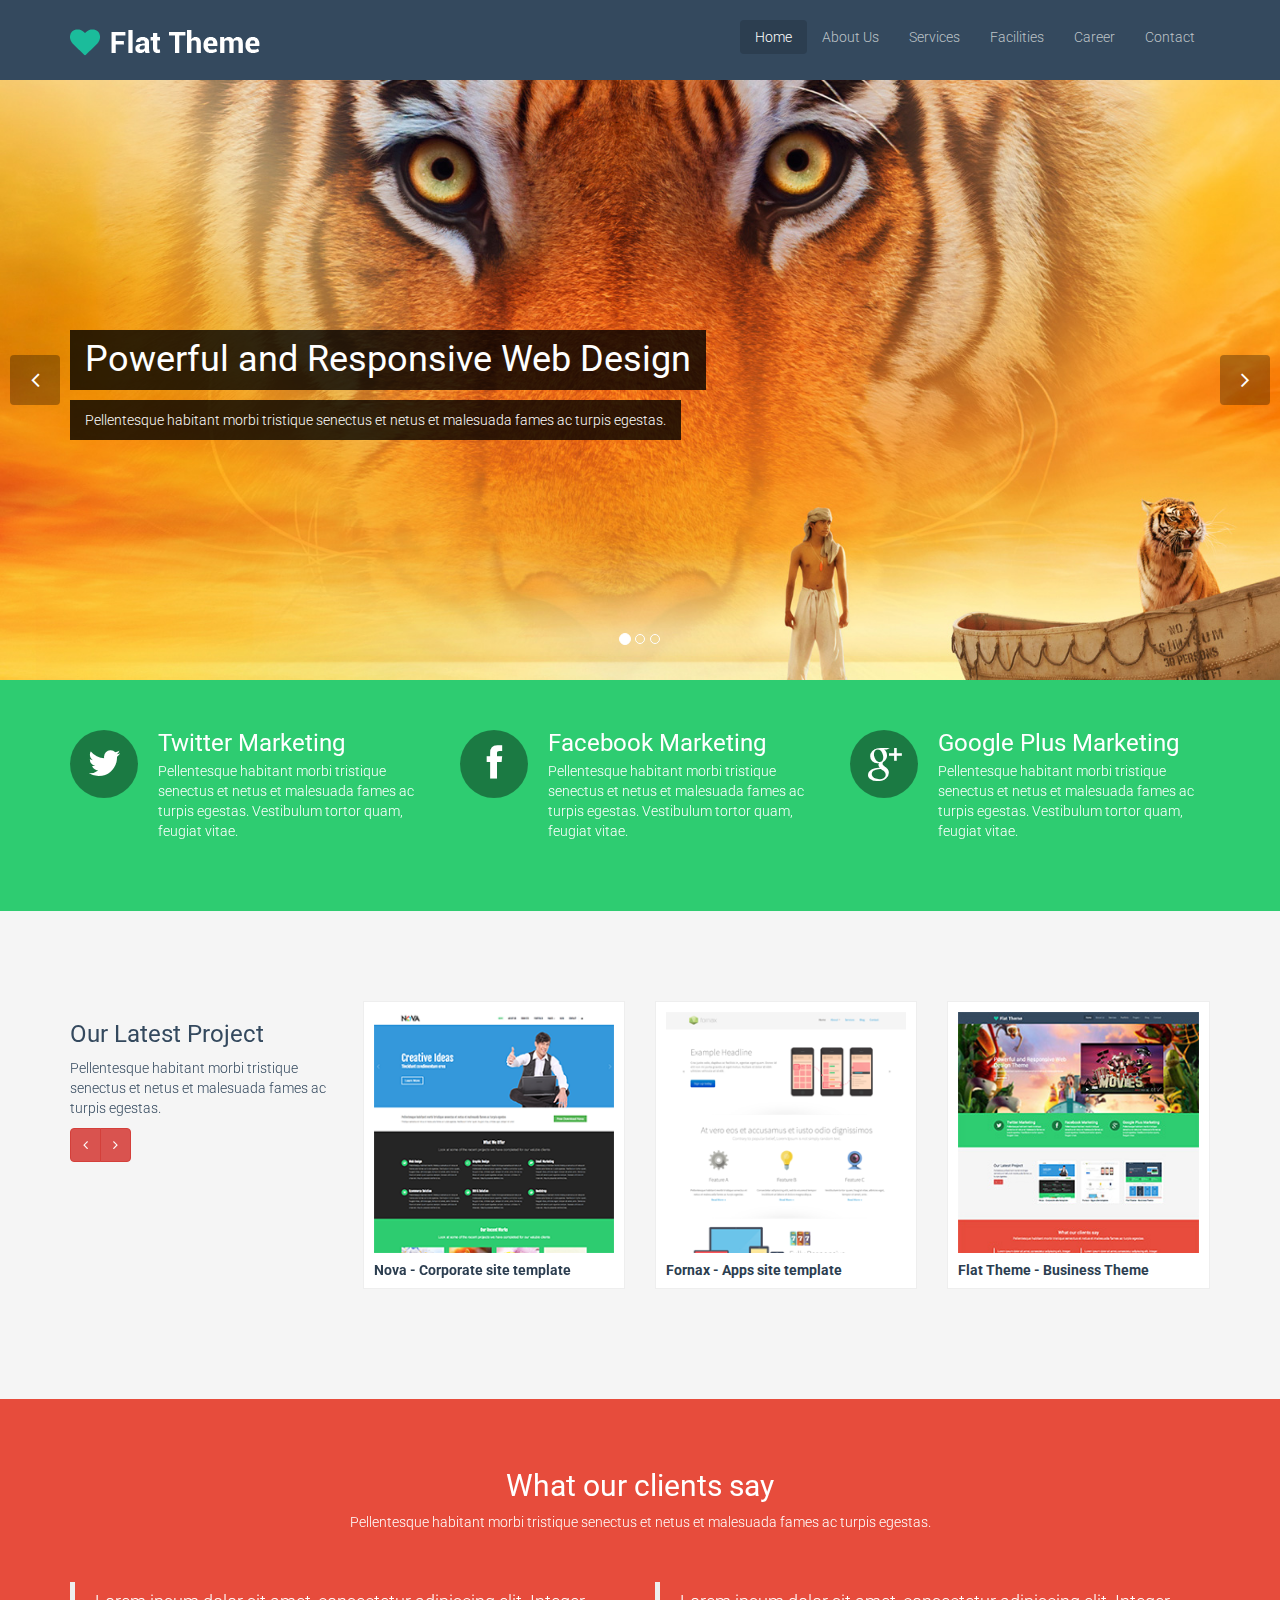
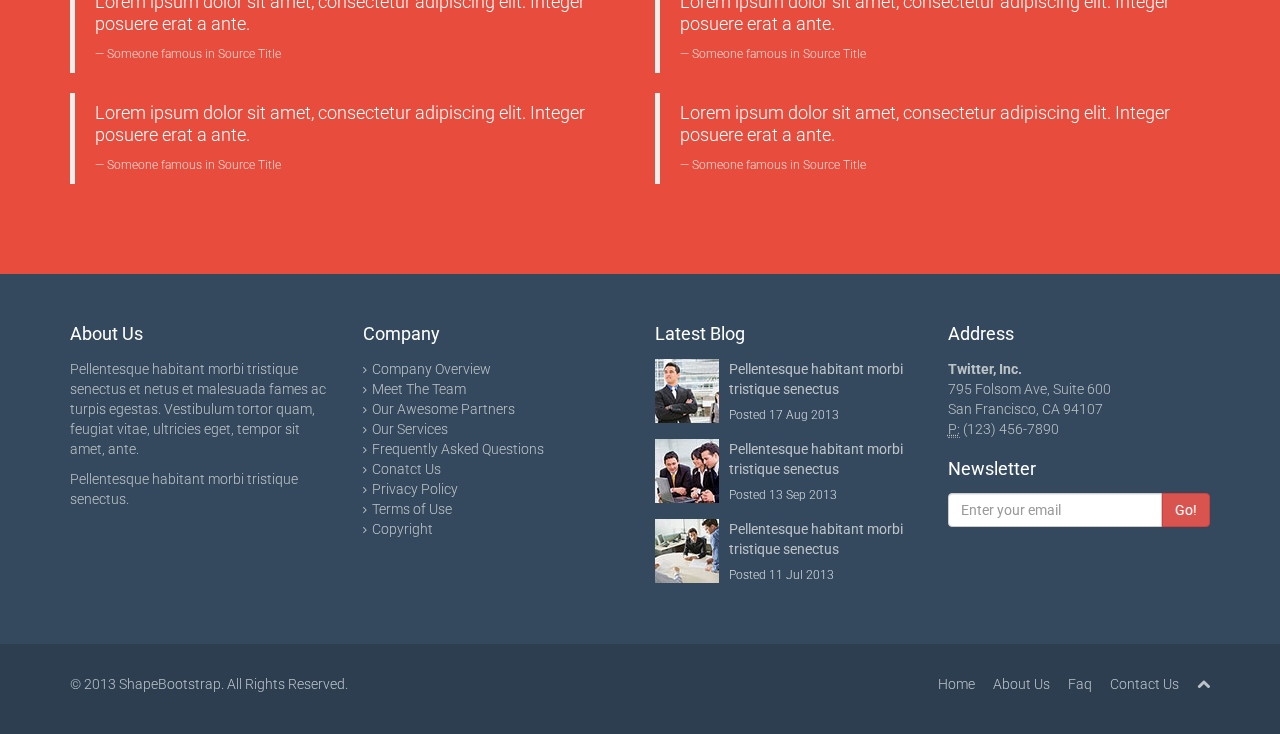
==== index.html @ 6d608727 "Index changes" ====
<!DOCTYPE html>
<html lang="en">

<head>
    <meta charset="utf-8">
    <meta name="viewport" content="width=device-width, initial-scale=1.0">
    <meta name="description" content="">
    <meta name="author" content="">
    <title>Norcim</title>
    <link href="css/bootstrap.min.css" rel="stylesheet">
    <link href="css/font-awesome.min.css" rel="stylesheet">
    <link href="css/prettyPhoto.css" rel="stylesheet">
    <link href="css/animate.css" rel="stylesheet">
    <link href="css/main.css" rel="stylesheet">
    <!--[if lt IE 9]>
    <script src="js/html5shiv.js"></script>
    <script src="js/respond.min.js"></script>
    <![endif]-->
    <link rel="shortcut icon" href="images/ico/favicon.ico">
    <link rel="apple-touch-icon-precomposed" sizes="144x144" href="images/ico/apple-touch-icon-144-precomposed.png">
    <link rel="apple-touch-icon-precomposed" sizes="114x114" href="images/ico/apple-touch-icon-114-precomposed.png">
    <link rel="apple-touch-icon-precomposed" sizes="72x72" href="images/ico/apple-touch-icon-72-precomposed.png">
    <link rel="apple-touch-icon-precomposed" href="images/ico/apple-touch-icon-57-precomposed.png">
</head>
<!--/head-->

<body>
    <header class="navbar navbar-inverse navbar-fixed-top wet-asphalt" role="banner">
        <div class="container">
            <div class="navbar-header">
                <button type="button" class="navbar-toggle" data-toggle="collapse" data-target=".navbar-collapse">
                    <span class="sr-only">Toggle navigation</span>
                    <span class="icon-bar"></span>
                    <span class="icon-bar"></span>
                    <span class="icon-bar"></span>
                </button>
                <a class="navbar-brand" href="index.html">
                    <img src="images/logo.png" alt="logo">
                </a>
            </div>
            <div class="collapse navbar-collapse">
                <ul class="nav navbar-nav navbar-right">
                    <li class="active"><a href="index.html">Home</a>
                    </li>
                    <li><a href="about-us.html">About Us</a>
                    </li>
                    <li><a href="services.html">Services</a>
                    </li>
                    <li><a href="portfolio.html">Facilities</a>
                    </li>
                    <li><a href="career.html">Career</a>
                    </li>
                    <li><a href="contact-us.html">Contact</a>
                    </li>
                </ul>
            </div>
        </div>
    </header>
    <!--/header-->
    <section id="main-slider" class="no-margin">
        <div class="carousel slide wet-asphalt">
            <ol class="carousel-indicators">
                <li data-target="#main-slider" data-slide-to="0" class="active"></li>
                <li data-target="#main-slider" data-slide-to="1"></li>
                <li data-target="#main-slider" data-slide-to="2"></li>
            </ol>
            <div class="carousel-inner">
                <div class="item active" style="background-image: url(images/slider/bg1.jpg)">
                    <div class="container">
                        <div class="row">
                            <div class="col-sm-12">
                                <div class="carousel-content centered">
                                    <h2 class="boxed animation animated-item-1">Powerful and Responsive Web Design</h2>
                                    <p class="boxed animation animated-item-2">Pellentesque habitant morbi tristique senectus et netus et malesuada fames ac turpis egestas.</p>
                                </div>
                            </div>
                        </div>
                    </div>
                </div>
                <!--/.item-->
                <div class="item" style="background-image: url(images/slider/bg2.jpg)">
                    <div class="container">
                        <div class="row">
                            <div class="col-sm-12">
                                <div class="carousel-content center centered">
                                    <h2 class="boxed animation animated-item-1">Clean, Crisp, Powerful and Responsive Web Design</h2>
                                    <p class="boxed animation animated-item-2">Pellentesque habitant morbi tristique senectus et netus et malesuada fames ac turpis egestas.</p>
                                    <br>
                                    <a class="btn btn-md animation animated-item-3" href="#">Learn More</a>
                                </div>
                            </div>
                        </div>
                    </div>
                </div>
                <!--/.item-->
                <div class="item" style="background-image: url(images/slider/bg3.jpg)">
                    <div class="container">
                        <div class="row">
                            <div class="col-sm-6">
                                <div class="carousel-content centered">
                                    <h2 class="animation animated-item-1">Powerful and Responsive Web Design Theme</h2>
                                    <p class="animation animated-item-2">Pellentesque habitant morbi tristique senectus et netus et malesuada fames</p>
                                    <a class="btn btn-md animation animated-item-3" href="#">Learn More</a>
                                </div>
                            </div>
                            <div class="col-sm-6 hidden-xs animation animated-item-4">
                                <div class="centered">
                                    <div class="embed-container">
                                        <iframe src="//player.vimeo.com/video/69421653?title=0&amp;byline=0&amp;portrait=0&amp;color=a22c2f" frameborder="0" webkitallowfullscreen mozallowfullscreen allowfullscreen></iframe>
                                    </div>
                                </div>
                            </div>
                        </div>
                    </div>
                </div>
                <!--/.item-->
            </div>
            <!--/.carousel-inner-->
        </div>
        <!--/.carousel-->
        <a class="prev hidden-xs" href="#main-slider" data-slide="prev">
            <i class="icon-angle-left"></i>
        </a>
        <a class="next hidden-xs" href="#main-slider" data-slide="next">
            <i class="icon-angle-right"></i>
        </a>
    </section>
    <!--/#main-slider-->

    <section id="services" class="emerald">
        <div class="container">
            <div class="row">
                <div class="col-md-4 col-sm-6">
                    <div class="media">
                        <div class="pull-left">
                            <i class="icon-twitter icon-md"></i>
                        </div>
                        <div class="media-body">
                            <h3 class="media-heading">Twitter Marketing</h3>
                            <p>Pellentesque habitant morbi tristique senectus et netus et malesuada fames ac turpis egestas. Vestibulum tortor quam, feugiat vitae.</p>
                        </div>
                    </div>
                </div>
                <!--/.col-md-4-->
                <div class="col-md-4 col-sm-6">
                    <div class="media">
                        <div class="pull-left">
                            <i class="icon-facebook icon-md"></i>
                        </div>
                        <div class="media-body">
                            <h3 class="media-heading">Facebook Marketing</h3>
                            <p>Pellentesque habitant morbi tristique senectus et netus et malesuada fames ac turpis egestas. Vestibulum tortor quam, feugiat vitae.</p>
                        </div>
                    </div>
                </div>
                <!--/.col-md-4-->
                <div class="col-md-4 col-sm-6">
                    <div class="media">
                        <div class="pull-left">
                            <i class="icon-google-plus icon-md"></i>
                        </div>
                        <div class="media-body">
                            <h3 class="media-heading">Google Plus Marketing</h3>
                            <p>Pellentesque habitant morbi tristique senectus et netus et malesuada fames ac turpis egestas. Vestibulum tortor quam, feugiat vitae.</p>
                        </div>
                    </div>
                </div>
                <!--/.col-md-4-->
            </div>
        </div>
    </section>
    <!--/#services-->

    <section id="recent-works">
        <div class="container">
            <div class="row">
                <div class="col-md-3">
                    <h3>Our Latest Project</h3>
                    <p>Pellentesque habitant morbi tristique senectus et netus et malesuada fames ac turpis egestas.</p>
                    <div class="btn-group">
                        <a class="btn btn-danger" href="#scroller" data-slide="prev"><i class="icon-angle-left"></i></a>
                        <a class="btn btn-danger" href="#scroller" data-slide="next"><i class="icon-angle-right"></i></a>
                    </div>
                    <p class="gap"></p>
                </div>
                <div class="col-md-9">
                    <div id="scroller" class="carousel slide">
                        <div class="carousel-inner">
                            <div class="item active">
                                <div class="row">
                                    <div class="col-xs-4">
                                        <div class="portfolio-item">
                                            <div class="item-inner">
                                                <img class="img-responsive" src="images/portfolio/recent/item1.png" alt="">
                                                <h5>
                                                    Nova - Corporate site template
                                                </h5>
                                                <div class="overlay">
                                                    <a class="preview btn btn-danger" title="Malesuada fames ac turpis egestas" href="images/portfolio/full/item1.jpg" rel="prettyPhoto"><i class="icon-eye-open"></i></a>
                                                </div>
                                            </div>
                                        </div>
                                    </div>
                                    <div class="col-xs-4">
                                        <div class="portfolio-item">
                                            <div class="item-inner">
                                                <img class="img-responsive" src="images/portfolio/recent/item3.png" alt="">
                                                <h5>
                                                    Fornax - Apps site template
                                                </h5>
                                                <div class="overlay">
                                                    <a class="preview btn btn-danger" title="Malesuada fames ac turpis egestas" href="images/portfolio/full/item1.jpg" rel="prettyPhoto"><i class="icon-eye-open"></i></a>
                                                </div>
                                            </div>
                                        </div>
                                    </div>
                                    <div class="col-xs-4">
                                        <div class="portfolio-item">
                                            <div class="item-inner">
                                                <img class="img-responsive" src="images/portfolio/recent/item2.png" alt="">
                                                <h5>
                                                    Flat Theme - Business Theme
                                                </h5>
                                                <div class="overlay">
                                                    <a class="preview btn btn-danger" title="Malesuada fames ac turpis egestas" href="images/portfolio/full/item1.jpg" rel="prettyPhoto"><i class="icon-eye-open"></i></a>
                                                </div>
                                            </div>
                                        </div>
                                    </div>
                                </div>
                                <!--/.row-->
                            </div>
                            <!--/.item-->
                            <div class="item">
                                <div class="row">
                                    <div class="col-xs-4">
                                        <div class="portfolio-item">
                                            <div class="item-inner">
                                                <img class="img-responsive" src="images/portfolio/recent/item2.png" alt="">
                                                <h5>
                                                    Flat Theme - Business Theme
                                                </h5>
                                                <div class="overlay">
                                                    <a class="preview btn btn-danger" title="Malesuada fames ac turpis egestas" href="images/portfolio/full/item1.jpg" rel="prettyPhoto"><i class="icon-eye-open"></i></a>
                                                </div>
                                            </div>
                                        </div>
                                    </div>
                                    <div class="col-xs-4">
                                        <div class="portfolio-item">
                                            <div class="item-inner">
                                                <img class="img-responsive" src="images/portfolio/recent/item1.png" alt="">
                                                <h5>
                                                    Nova - Corporate site template
                                                </h5>
                                                <div class="overlay">
                                                    <a class="preview btn btn-danger" title="Malesuada fames ac turpis egestas" href="images/portfolio/full/item1.jpg" rel="prettyPhoto"><i class="icon-eye-open"></i></a>
                                                </div>
                                            </div>
                                        </div>
                                    </div>
                                    <div class="col-xs-4">
                                        <div class="portfolio-item">
                                            <div class="item-inner">
                                                <img class="img-responsive" src="images/portfolio/recent/item3.png" alt="">
                                                <h5>
                                                    Fornax - Apps site template
                                                </h5>
                                                <div class="overlay">
                                                    <a class="preview btn btn-danger" title="Malesuada fames ac turpis egestas" href="images/portfolio/full/item1.jpg" rel="prettyPhoto"><i class="icon-eye-open"></i></a>
                                                </div>
                                            </div>
                                        </div>
                                    </div>
                                </div>
                            </div>
                            <!--/.item-->
                        </div>
                    </div>
                </div>
            </div>
            <!--/.row-->
        </div>
    </section>
    <!--/#recent-works-->

    <section id="testimonial" class="alizarin">
        <div class="container">
            <div class="row">
                <div class="col-lg-12">
                    <div class="center">
                        <h2>What our clients say</h2>
                        <p>Pellentesque habitant morbi tristique senectus et netus et malesuada fames ac turpis egestas.</p>
                    </div>
                    <div class="gap"></div>
                    <div class="row">
                        <div class="col-md-6">
                            <blockquote>
                                <p>Lorem ipsum dolor sit amet, consectetur adipiscing elit. Integer posuere erat a ante.</p>
                                <small>Someone famous in <cite title="Source Title">Source Title</cite></small>
                            </blockquote>
                            <blockquote>
                                <p>Lorem ipsum dolor sit amet, consectetur adipiscing elit. Integer posuere erat a ante.</p>
                                <small>Someone famous in <cite title="Source Title">Source Title</cite></small>
                            </blockquote>
                        </div>
                        <div class="col-md-6">
                            <blockquote>
                                <p>Lorem ipsum dolor sit amet, consectetur adipiscing elit. Integer posuere erat a ante.</p>
                                <small>Someone famous in <cite title="Source Title">Source Title</cite></small>
                            </blockquote>
                            <blockquote>
                                <p>Lorem ipsum dolor sit amet, consectetur adipiscing elit. Integer posuere erat a ante.</p>
                                <small>Someone famous in <cite title="Source Title">Source Title</cite></small>
                            </blockquote>
                        </div>
                    </div>
                </div>
            </div>
        </div>
    </section>
    <!--/#testimonial-->

    <section id="bottom" class="wet-asphalt">
        <div class="container">
            <div class="row">
                <div class="col-md-3 col-sm-6">
                    <h4>About Us</h4>
                    <p>Pellentesque habitant morbi tristique senectus et netus et malesuada fames ac turpis egestas. Vestibulum tortor quam, feugiat vitae, ultricies eget, tempor sit amet, ante.</p>
                    <p>Pellentesque habitant morbi tristique senectus.</p>
                </div>
                <!--/.col-md-3-->

                <div class="col-md-3 col-sm-6">
                    <h4>Company</h4>
                    <div>
                        <ul class="arrow">
                            <li><a href="#">Company Overview</a>
                            </li>
                            <li><a href="#">Meet The Team</a>
                            </li>
                            <li><a href="#">Our Awesome Partners</a>
                            </li>
                            <li><a href="#">Our Services</a>
                            </li>
                            <li><a href="#">Frequently Asked Questions</a>
                            </li>
                            <li><a href="#">Conatct Us</a>
                            </li>
                            <li><a href="#">Privacy Policy</a>
                            </li>
                            <li><a href="#">Terms of Use</a>
                            </li>
                            <li><a href="#">Copyright</a>
                            </li>
                        </ul>
                    </div>
                </div>
                <!--/.col-md-3-->

                <div class="col-md-3 col-sm-6">
                    <h4>Latest Blog</h4>
                    <div>
                        <div class="media">
                            <div class="pull-left">
                                <img src="images/blog/thumb1.jpg" alt="">
                            </div>
                            <div class="media-body">
                                <span class="media-heading"><a href="#">Pellentesque habitant morbi tristique senectus</a></span>
                                <small class="muted">Posted 17 Aug 2013</small>
                            </div>
                        </div>
                        <div class="media">
                            <div class="pull-left">
                                <img src="images/blog/thumb2.jpg" alt="">
                            </div>
                            <div class="media-body">
                                <span class="media-heading"><a href="#">Pellentesque habitant morbi tristique senectus</a></span>
                                <small class="muted">Posted 13 Sep 2013</small>
                            </div>
                        </div>
                        <div class="media">
                            <div class="pull-left">
                                <img src="images/blog/thumb3.jpg" alt="">
                            </div>
                            <div class="media-body">
                                <span class="media-heading"><a href="#">Pellentesque habitant morbi tristique senectus</a></span>
                                <small class="muted">Posted 11 Jul 2013</small>
                            </div>
                        </div>
                    </div>
                </div>
                <!--/.col-md-3-->

                <div class="col-md-3 col-sm-6">
                    <h4>Address</h4>
                    <address>
                        <strong>Twitter, Inc.</strong><br>
                        795 Folsom Ave, Suite 600<br>
                        San Francisco, CA 94107<br>
                        <abbr title="Phone">P:</abbr> (123) 456-7890
                    </address>
                    <h4>Newsletter</h4>
                    <form role="form">
                        <div class="input-group">
                            <input type="text" class="form-control" autocomplete="off" placeholder="Enter your email">
                            <span class="input-group-btn">
                                <button class="btn btn-danger" type="button">Go!</button>
                            </span>
                        </div>
                    </form>
                </div>
                <!--/.col-md-3-->
            </div>
        </div>
    </section>
    <!--/#bottom-->

    <footer id="footer" class="midnight-blue">
        <div class="container">
            <div class="row">
                <div class="col-sm-6">
                    &copy; 2013 <a target="_blank" href="http://shapebootstrap.net/" title="Free Twitter Bootstrap WordPress Themes and HTML templates">ShapeBootstrap</a>. All Rights Reserved.
                </div>
                <div class="col-sm-6">
                    <ul class="pull-right">
                        <li><a href="#">Home</a>
                        </li>
                        <li><a href="#">About Us</a>
                        </li>
                        <li><a href="#">Faq</a>
                        </li>
                        <li><a href="#">Contact Us</a>
                        </li>
                        <li><a id="gototop" class="gototop" href="#"><i class="icon-chevron-up"></i></a>
                        </li>
                        <!--#gototop-->
                    </ul>
                </div>
            </div>
        </div>
    </footer>
    <!--/#footer-->

    <script src="js/jquery.js"></script>
    <script src="js/bootstrap.min.js"></script>
    <script src="js/jquery.prettyPhoto.js"></script>
    <script src="js/main.js"></script>
</body>

</html>
---- css/prettyPhoto.css ----
div.pp_default .pp_top,div.pp_default .pp_top .pp_middle,div.pp_default .pp_top .pp_left,div.pp_default .pp_top .pp_right,div.pp_default .pp_bottom,div.pp_default .pp_bottom .pp_left,div.pp_default .pp_bottom .pp_middle,div.pp_default .pp_bottom .pp_right{height:13px}
div.pp_default .pp_top .pp_left{background:url(../images/prettyPhoto/default/sprite.png) -78px -93px no-repeat}
div.pp_default .pp_top .pp_middle{background:url(../images/prettyPhoto/default/sprite_x.png) top left repeat-x}
div.pp_default .pp_top .pp_right{background:url(../images/prettyPhoto/default/sprite.png) -112px -93px no-repeat}
div.pp_default .pp_content .ppt{color:#f8f8f8}
div.pp_default .pp_content_container .pp_left{background:url(../images/prettyPhoto/default/sprite_y.png) -7px 0 repeat-y;padding-left:13px}
div.pp_default .pp_content_container .pp_right{background:url(../images/prettyPhoto/default/sprite_y.png) top right repeat-y;padding-right:13px}
div.pp_default .pp_next:hover{background:url(../images/prettyPhoto/default/sprite_next.png) center right no-repeat;cursor:pointer}
div.pp_default .pp_previous:hover{background:url(../images/prettyPhoto/default/sprite_prev.png) center left no-repeat;cursor:pointer}
div.pp_default .pp_expand{background:url(../images/prettyPhoto/default/sprite.png) 0 -29px no-repeat;cursor:pointer;width:28px;height:28px}
div.pp_default .pp_expand:hover{background:url(../images/prettyPhoto/default/sprite.png) 0 -56px no-repeat;cursor:pointer}
div.pp_default .pp_contract{background:url(../images/prettyPhoto/default/sprite.png) 0 -84px no-repeat;cursor:pointer;width:28px;height:28px}
div.pp_default .pp_contract:hover{background:url(../images/prettyPhoto/default/sprite.png) 0 -113px no-repeat;cursor:pointer}
div.pp_default .pp_close{width:30px;height:30px;background:url(../images/prettyPhoto/default/sprite.png) 2px 1px no-repeat;cursor:pointer}
div.pp_default .pp_gallery ul li a{background:url(../images/prettyPhoto/default/default_thumb.png) center center #f8f8f8;border:1px solid #aaa}
div.pp_default .pp_social{margin-top:7px}
div.pp_default .pp_gallery a.pp_arrow_previous,div.pp_default .pp_gallery a.pp_arrow_next{position:static;left:auto}
div.pp_default .pp_nav .pp_play,div.pp_default .pp_nav .pp_pause{background:url(../images/prettyPhoto/default/sprite.png) -51px 1px no-repeat;height:30px;width:30px}
div.pp_default .pp_nav .pp_pause{background-position:-51px -29px}
div.pp_default a.pp_arrow_previous,div.pp_default a.pp_arrow_next{background:url(../images/prettyPhoto/default/sprite.png) -31px -3px no-repeat;height:20px;width:20px;margin:4px 0 0}
div.pp_default a.pp_arrow_next{left:52px;background-position:-82px -3px}
div.pp_default .pp_content_container .pp_details{margin-top:5px}
div.pp_default .pp_nav{clear:none;height:30px;width:110px;position:relative}
div.pp_default .pp_nav .currentTextHolder{font-family:Georgia;font-style:italic;color:#999;font-size:11px;left:75px;line-height:25px;position:absolute;top:2px;margin:0;padding:0 0 0 10px}
div.pp_default .pp_close:hover,div.pp_default .pp_nav .pp_play:hover,div.pp_default .pp_nav .pp_pause:hover,div.pp_default .pp_arrow_next:hover,div.pp_default .pp_arrow_previous:hover{opacity:0.7}
div.pp_default .pp_description{font-size:11px;font-weight:700;line-height:14px;margin:5px 50px 5px 0}
div.pp_default .pp_bottom .pp_left{background:url(../images/prettyPhoto/default/sprite.png) -78px -127px no-repeat}
div.pp_default .pp_bottom .pp_middle{background:url(../images/prettyPhoto/default/sprite_x.png) bottom left repeat-x}
div.pp_default .pp_bottom .pp_right{background:url(../images/prettyPhoto/default/sprite.png) -112px -127px no-repeat}
div.pp_default .pp_loaderIcon{background:url(../images/prettyPhoto/default/loader.gif) center center no-repeat}
div.light_rounded .pp_top .pp_left{background:url(../images/prettyPhoto/light_rounded/sprite.png) -88px -53px no-repeat}
div.light_rounded .pp_top .pp_right{background:url(../images/prettyPhoto/light_rounded/sprite.png) -110px -53px no-repeat}
div.light_rounded .pp_next:hover{background:url(../images/prettyPhoto/light_rounded/btnNext.png) center right no-repeat;cursor:pointer}
div.light_rounded .pp_previous:hover{background:url(../images/prettyPhoto/light_rounded/btnPrevious.png) center left no-repeat;cursor:pointer}
div.light_rounded .pp_expand{background:url(../images/prettyPhoto/light_rounded/sprite.png) -31px -26px no-repeat;cursor:pointer}
div.light_rounded .pp_expand:hover{background:url(../images/prettyPhoto/light_rounded/sprite.png) -31px -47px no-repeat;cursor:pointer}
div.light_rounded .pp_contract{background:url(../images/prettyPhoto/light_rounded/sprite.png) 0 -26px no-repeat;cursor:pointer}
div.light_rounded .pp_contract:hover{background:url(../images/prettyPhoto/light_rounded/sprite.png) 0 -47px no-repeat;cursor:pointer}
div.light_rounded .pp_close{width:75px;height:22px;background:url(../images/prettyPhoto/light_rounded/sprite.png) -1px -1px no-repeat;cursor:pointer}
div.light_rounded .pp_nav .pp_play{background:url(../images/prettyPhoto/light_rounded/sprite.png) -1px -100px no-repeat;height:15px;width:14px}
div.light_rounded .pp_nav .pp_pause{background:url(../images/prettyPhoto/light_rounded/sprite.png) -24px -100px no-repeat;height:15px;width:14px}
div.light_rounded .pp_arrow_previous{background:url(../images/prettyPhoto/light_rounded/sprite.png) 0 -71px no-repeat}
div.light_rounded .pp_arrow_next{background:url(../images/prettyPhoto/light_rounded/sprite.png) -22px -71px no-repeat}
div.light_rounded .pp_bottom .pp_left{background:url(../images/prettyPhoto/light_rounded/sprite.png) -88px -80px no-repeat}
div.light_rounded .pp_bottom .pp_right{background:url(../images/prettyPhoto/light_rounded/sprite.png) -110px -80px no-repeat}
div.dark_rounded .pp_top .pp_left{background:url(../images/prettyPhoto/dark_rounded/sprite.png) -88px -53px no-repeat}
div.dark_rounded .pp_top .pp_right{background:url(../images/prettyPhoto/dark_rounded/sprite.png) -110px -53px no-repeat}
div.dark_rounded .pp_content_container .pp_left{background:url(../images/prettyPhoto/dark_rounded/contentPattern.png) top left repeat-y}
div.dark_rounded .pp_content_container .pp_right{background:url(../images/prettyPhoto/dark_rounded/contentPattern.png) top right repeat-y}
div.dark_rounded .pp_next:hover{background:url(../images/prettyPhoto/dark_rounded/btnNext.png) center right no-repeat;cursor:pointer}
div.dark_rounded .pp_previous:hover{background:url(../images/prettyPhoto/dark_rounded/btnPrevious.png) center left no-repeat;cursor:pointer}
div.dark_rounded .pp_expand{background:url(../images/prettyPhoto/dark_rounded/sprite.png) -31px -26px no-repeat;cursor:pointer}
div.dark_rounded .pp_expand:hover{background:url(../images/prettyPhoto/dark_rounded/sprite.png) -31px -47px no-repeat;cursor:pointer}
div.dark_rounded .pp_contract{background:url(../images/prettyPhoto/dark_rounded/sprite.png) 0 -26px no-repeat;cursor:pointer}
div.dark_rounded .pp_contract:hover{background:url(../images/prettyPhoto/dark_rounded/sprite.png) 0 -47px no-repeat;cursor:pointer}
div.dark_rounded .pp_close{width:75px;height:22px;background:url(../images/prettyPhoto/dark_rounded/sprite.png) -1px -1px no-repeat;cursor:pointer}
div.dark_rounded .pp_description{margin-right:85px;color:#fff}
div.dark_rounded .pp_nav .pp_play{background:url(../images/prettyPhoto/dark_rounded/sprite.png) -1px -100px no-repeat;height:15px;width:14px}
div.dark_rounded .pp_nav .pp_pause{background:url(../images/prettyPhoto/dark_rounded/sprite.png) -24px -100px no-repeat;height:15px;width:14px}
div.dark_rounded .pp_arrow_previous{background:url(../images/prettyPhoto/dark_rounded/sprite.png) 0 -71px no-repeat}
div.dark_rounded .pp_arrow_next{background:url(../images/prettyPhoto/dark_rounded/sprite.png) -22px -71px no-repeat}
div.dark_rounded .pp_bottom .pp_left{background:url(../images/prettyPhoto/dark_rounded/sprite.png) -88px -80px no-repeat}
div.dark_rounded .pp_bottom .pp_right{background:url(../images/prettyPhoto/dark_rounded/sprite.png) -110px -80px no-repeat}
div.dark_rounded .pp_loaderIcon{background:url(../images/prettyPhoto/dark_rounded/loader.gif) center center no-repeat}
div.dark_square .pp_left,div.dark_square .pp_middle,div.dark_square .pp_right,div.dark_square .pp_content{background:#000}
div.dark_square .pp_description{color:#fff;margin:0 85px 0 0}
div.dark_square .pp_loaderIcon{background:url(../images/prettyPhoto/dark_square/loader.gif) center center no-repeat}
div.dark_square .pp_expand{background:url(../images/prettyPhoto/dark_square/sprite.png) -31px -26px no-repeat;cursor:pointer}
div.dark_square .pp_expand:hover{background:url(../images/prettyPhoto/dark_square/sprite.png) -31px -47px no-repeat;cursor:pointer}
div.dark_square .pp_contract{background:url(../images/prettyPhoto/dark_square/sprite.png) 0 -26px no-repeat;cursor:pointer}
div.dark_square .pp_contract:hover{background:url(../images/prettyPhoto/dark_square/sprite.png) 0 -47px no-repeat;cursor:pointer}
div.dark_square .pp_close{width:75px;height:22px;background:url(../images/prettyPhoto/dark_square/sprite.png) -1px -1px no-repeat;cursor:pointer}
div.dark_square .pp_nav{clear:none}
div.dark_square .pp_nav .pp_play{background:url(../images/prettyPhoto/dark_square/sprite.png) -1px -100px no-repeat;height:15px;width:14px}
div.dark_square .pp_nav .pp_pause{background:url(../images/prettyPhoto/dark_square/sprite.png) -24px -100px no-repeat;height:15px;width:14px}
div.dark_square .pp_arrow_previous{background:url(../images/prettyPhoto/dark_square/sprite.png) 0 -71px no-repeat}
div.dark_square .pp_arrow_next{background:url(../images/prettyPhoto/dark_square/sprite.png) -22px -71px no-repeat}
div.dark_square .pp_next:hover{background:url(../images/prettyPhoto/dark_square/btnNext.png) center right no-repeat;cursor:pointer}
div.dark_square .pp_previous:hover{background:url(../images/prettyPhoto/dark_square/btnPrevious.png) center left no-repeat;cursor:pointer}
div.light_square .pp_expand{background:url(../images/prettyPhoto/light_square/sprite.png) -31px -26px no-repeat;cursor:pointer}
div.light_square .pp_expand:hover{background:url(../images/prettyPhoto/light_square/sprite.png) -31px -47px no-repeat;cursor:pointer}
div.light_square .pp_contract{background:url(../images/prettyPhoto/light_square/sprite.png) 0 -26px no-repeat;cursor:pointer}
div.light_square .pp_contract:hover{background:url(../images/prettyPhoto/light_square/sprite.png) 0 -47px no-repeat;cursor:pointer}
div.light_square .pp_close{width:75px;height:22px;background:url(../images/prettyPhoto/light_square/sprite.png) -1px -1px no-repeat;cursor:pointer}
div.light_square .pp_nav .pp_play{background:url(../images/prettyPhoto/light_square/sprite.png) -1px -100px no-repeat;height:15px;width:14px}
div.light_square .pp_nav .pp_pause{background:url(../images/prettyPhoto/light_square/sprite.png) -24px -100px no-repeat;height:15px;width:14px}
div.light_square .pp_arrow_previous{background:url(../images/prettyPhoto/light_square/sprite.png) 0 -71px no-repeat}
div.light_square .pp_arrow_next{background:url(../images/prettyPhoto/light_square/sprite.png) -22px -71px no-repeat}
div.light_square .pp_next:hover{background:url(../images/prettyPhoto/light_square/btnNext.png) center right no-repeat;cursor:pointer}
div.light_square .pp_previous:hover{background:url(../images/prettyPhoto/light_square/btnPrevious.png) center left no-repeat;cursor:pointer}
div.facebook .pp_top .pp_left{background:url(../images/prettyPhoto/facebook/sprite.png) -88px -53px no-repeat}
div.facebook .pp_top .pp_middle{background:url(../images/prettyPhoto/facebook/contentPatternTop.png) top left repeat-x}
div.facebook .pp_top .pp_right{background:url(../images/prettyPhoto/facebook/sprite.png) -110px -53px no-repeat}
div.facebook .pp_content_container .pp_left{background:url(../images/prettyPhoto/facebook/contentPatternLeft.png) top left repeat-y}
div.facebook .pp_content_container .pp_right{background:url(../images/prettyPhoto/facebook/contentPatternRight.png) top right repeat-y}
div.facebook .pp_expand{background:url(../images/prettyPhoto/facebook/sprite.png) -31px -26px no-repeat;cursor:pointer}
div.facebook .pp_expand:hover{background:url(../images/prettyPhoto/facebook/sprite.png) -31px -47px no-repeat;cursor:pointer}
div.facebook .pp_contract{background:url(../images/prettyPhoto/facebook/sprite.png) 0 -26px no-repeat;cursor:pointer}
div.facebook .pp_contract:hover{background:url(../images/prettyPhoto/facebook/sprite.png) 0 -47px no-repeat;cursor:pointer}
div.facebook .pp_close{width:22px;height:22px;background:url(../images/prettyPhoto/facebook/sprite.png) -1px -1px no-repeat;cursor:pointer}
div.facebook .pp_description{margin:0 37px 0 0}
div.facebook .pp_loaderIcon{background:url(../images/prettyPhoto/facebook/loader.gif) center center no-repeat}
div.facebook .pp_arrow_previous{background:url(../images/prettyPhoto/facebook/sprite.png) 0 -71px no-repeat;height:22px;margin-top:0;width:22px}
div.facebook .pp_arrow_previous.disabled{background-position:0 -96px;cursor:default}
div.facebook .pp_arrow_next{background:url(../images/prettyPhoto/facebook/sprite.png) -32px -71px no-repeat;height:22px;margin-top:0;width:22px}
div.facebook .pp_arrow_next.disabled{background-position:-32px -96px;cursor:default}
div.facebook .pp_nav{margin-top:0}
div.facebook .pp_nav p{font-size:15px;padding:0 3px 0 4px}
div.facebook .pp_nav .pp_play{background:url(../images/prettyPhoto/facebook/sprite.png) -1px -123px no-repeat;height:22px;width:22px}
div.facebook .pp_nav .pp_pause{background:url(../images/prettyPhoto/facebook/sprite.png) -32px -123px no-repeat;height:22px;width:22px}
div.facebook .pp_next:hover{background:url(../images/prettyPhoto/facebook/btnNext.png) center right no-repeat;cursor:pointer}
div.facebook .pp_previous:hover{background:url(../images/prettyPhoto/facebook/btnPrevious.png) center left no-repeat;cursor:pointer}
div.facebook .pp_bottom .pp_left{background:url(../images/prettyPhoto/facebook/sprite.png) -88px -80px no-repeat}
div.facebook .pp_bottom .pp_middle{background:url(../images/prettyPhoto/facebook/contentPatternBottom.png) top left repeat-x}
div.facebook .pp_bottom .pp_right{background:url(../images/prettyPhoto/facebook/sprite.png) -110px -80px no-repeat}
div.pp_pic_holder a:focus{outline:none}
div.pp_overlay{background:#000;display:none;left:0;position:absolute;top:0;width:100%;z-index:9500}
div.pp_pic_holder{display:none;position:absolute;width:100px;z-index:10000}
.pp_content{height:40px;min-width:40px}
* html .pp_content{width:40px}
.pp_content_container{position:relative;text-align:left;width:100%}
.pp_content_container .pp_left{padding-left:20px}
.pp_content_container .pp_right{padding-right:20px}
.pp_content_container .pp_details{float:left;margin:10px 0 2px}
.pp_description{display:none;margin:0}
.pp_social{float:left;margin:0}
.pp_social .facebook{float:left;margin-left:5px;width:55px;overflow:hidden}
.pp_social .twitter{float:left}
.pp_nav{clear:right;float:left;margin:3px 10px 0 0}
.pp_nav p{float:left;white-space:nowrap;margin:2px 4px}
.pp_nav .pp_play,.pp_nav .pp_pause{float:left;margin-right:4px;text-indent:-10000px}
a.pp_arrow_previous,a.pp_arrow_next{display:block;float:left;height:15px;margin-top:3px;overflow:hidden;text-indent:-10000px;width:14px}
.pp_hoverContainer{position:absolute;top:0;width:100%;z-index:2000}
.pp_gallery{display:none;left:50%;margin-top:-50px;position:absolute;z-index:10000}
.pp_gallery div{float:left;overflow:hidden;position:relative}
.pp_gallery ul{float:left;height:35px;position:relative;white-space:nowrap;margin:0 0 0 5px;padding:0}
.pp_gallery ul a{border:1px rgba(0,0,0,0.5) solid;display:block;float:left;height:33px;overflow:hidden}
.pp_gallery ul a img{border:0}
.pp_gallery li{display:block;float:left;margin:0 5px 0 0;padding:0}
.pp_gallery li.default a{background:url(../images/prettyPhoto/facebook/default_thumbnail.gif) 0 0 no-repeat;display:block;height:33px;width:50px}
.pp_gallery .pp_arrow_previous,.pp_gallery .pp_arrow_next{margin-top:7px!important}
a.pp_next{background:url(../images/prettyPhoto/light_rounded/btnNext.png) 10000px 10000px no-repeat;display:block;float:right;height:100%;text-indent:-10000px;width:49%}
a.pp_previous{background:url(../images/prettyPhoto/light_rounded/btnNext.png) 10000px 10000px no-repeat;display:block;float:left;height:100%;text-indent:-10000px;width:49%}
a.pp_expand,a.pp_contract{cursor:pointer;display:none;height:20px;position:absolute;right:30px;text-indent:-10000px;top:10px;width:20px;z-index:20000}
a.pp_close{position:absolute;right:0;top:0;display:block;line-height:22px;text-indent:-10000px}
.pp_loaderIcon{display:block;height:24px;left:50%;position:absolute;top:50%;width:24px;margin:-12px 0 0 -12px}
#pp_full_res{line-height:1!important}
#pp_full_res .pp_inline{text-align:left}
#pp_full_res .pp_inline p{margin:0 0 15px}
div.ppt{color:#fff;display:none;font-size:17px;z-index:9999;margin:0 0 5px 15px}
div.pp_default .pp_content,div.light_rounded .pp_content{background-color:#fff}
div.pp_default #pp_full_res .pp_inline,div.light_rounded .pp_content .ppt,div.light_rounded #pp_full_res .pp_inline,div.light_square .pp_content .ppt,div.light_square #pp_full_res .pp_inline,div.facebook .pp_content .ppt,div.facebook #pp_full_res .pp_inline{color:#000}
div.pp_default .pp_gallery ul li a:hover,div.pp_default .pp_gallery ul li.selected a,.pp_gallery ul a:hover,.pp_gallery li.selected a{border-color:#fff}
div.pp_default .pp_details,div.light_rounded .pp_details,div.dark_rounded .pp_details,div.dark_square .pp_details,div.light_square .pp_details,div.facebook .pp_details{position:relative}
div.light_rounded .pp_top .pp_middle,div.light_rounded .pp_content_container .pp_left,div.light_rounded .pp_content_container .pp_right,div.light_rounded .pp_bottom .pp_middle,div.light_square .pp_left,div.light_square .pp_middle,div.light_square .pp_right,div.light_square .pp_content,div.facebook .pp_content{background:#fff}
div.light_rounded .pp_description,div.light_square .pp_description{margin-right:85px}
div.light_rounded .pp_gallery a.pp_arrow_previous,div.light_rounded .pp_gallery a.pp_arrow_next,div.dark_rounded .pp_gallery a.pp_arrow_previous,div.dark_rounded .pp_gallery a.pp_arrow_next,div.dark_square .pp_gallery a.pp_arrow_previous,div.dark_square .pp_gallery a.pp_arrow_next,div.light_square .pp_gallery a.pp_arrow_previous,div.light_square .pp_gallery a.pp_arrow_next{margin-top:12px!important}
div.light_rounded .pp_arrow_previous.disabled,div.dark_rounded .pp_arrow_previous.disabled,div.dark_square .pp_arrow_previous.disabled,div.light_square .pp_arrow_previous.disabled{background-position:0 -87px;cursor:default}
div.light_rounded .pp_arrow_next.disabled,div.dark_rounded .pp_arrow_next.disabled,div.dark_square .pp_arrow_next.disabled,div.light_square .pp_arrow_next.disabled{background-position:-22px -87px;cursor:default}
div.light_rounded .pp_loaderIcon,div.light_square .pp_loaderIcon{background:url(../images/prettyPhoto/light_rounded/loader.gif) center center no-repeat}
div.dark_rounded .pp_top .pp_middle,div.dark_rounded .pp_content,div.dark_rounded .pp_bottom .pp_middle{background:url(../images/prettyPhoto/dark_rounded/contentPattern.png) top left repeat}
div.dark_rounded .currentTextHolder,div.dark_square .currentTextHolder{color:#c4c4c4}
div.dark_rounded #pp_full_res .pp_inline,div.dark_square #pp_full_res .pp_inline{color:#fff}
.pp_top,.pp_bottom{height:20px;position:relative}
* html .pp_top,* html .pp_bottom{padding:0 20px}
.pp_top .pp_left,.pp_bottom .pp_left{height:20px;left:0;position:absolute;width:20px}
.pp_top .pp_middle,.pp_bottom .pp_middle{height:20px;left:20px;position:absolute;right:20px}
* html .pp_top .pp_middle,* html .pp_bottom .pp_middle{left:0;position:static}
.pp_top .pp_right,.pp_bottom .pp_right{height:20px;left:auto;position:absolute;right:0;top:0;width:20px}
.pp_fade,.pp_gallery li.default a img{display:none}
---- css/main.css ----
@import url(http://fonts.googleapis.com/css?family=Roboto:400,700,300);
.clearfix {
  *zoom: 1;
}
.clearfix:before,
.clearfix:after {
  display: table;
  content: "";
  line-height: 0;
}
.clearfix:after {
  clear: both;
}
.hide-text {
  font: 0/0 a;
  color: transparent;
  text-shadow: none;
  background-color: transparent;
  border: 0;
}
.input-block-level {
  display: block;
  width: 100%;
  min-height: 30px;
  -webkit-box-sizing: border-box;
  -moz-box-sizing: border-box;
  box-sizing: border-box;
}
body {
  padding-top: 80px;
  color: #34495e;
  background: #f5f5f5;
  font-family: 'Roboto', sans-serif;
  font-weight: 300;
}
h1,
h2,
h3,
h4,
h5,
h6 {
  font-family: 'Roboto', sans-serif;
  font-weight: 400;
}
a {
  color: #34495e;
  -webkit-transition: 300ms;
  -moz-transition: 300ms;
  -o-transition: 300ms;
  transition: 300ms;
}
hr {
  border-top: 1px solid #e5e5e5;
  border-bottom: 1px solid #fff;
}
.btn {
  font-weight: 400;
}
.btn-transparent {
  border: 3px solid #fff;
  background: transparent;
  color: #fff;
}
.btn-transparent:hover {
  border-color: rgba(255, 255, 255, 0.5);
}
a:hover,
a:focus {
  color: #d9534f;
  text-decoration: none;
  outline: none;
}
.dropdown-menu {
  margin-top: -1px;
  min-width: 180px;
}
body > section {
  padding: 50px 0;
}
.turquoise,
.green-sea,
.sun-flower,
.orange,
.emerald,
.nephrits,
.carrot,
.pumkin,
.peter-river,
.belize-hole,
.alizarin,
.pomegranate,
.amethyst,
.wisteria,
.clouds .silver,
.wet-asphalt,
.midnight-blue,
.concrete,
.asbestos {
  color: #fff;
}
.turquoise h1,
.green-sea h1,
.sun-flower h1,
.orange h1,
.emerald h1,
.nephrits h1,
.carrot h1,
.pumkin h1,
.peter-river h1,
.belize-hole h1,
.alizarin h1,
.pomegranate h1,
.amethyst h1,
.wisteria h1,
.clouds .silver h1,
.wet-asphalt h1,
.midnight-blue h1,
.concrete h1,
.asbestos h1,
.turquoise h2,
.green-sea h2,
.sun-flower h2,
.orange h2,
.emerald h2,
.nephrits h2,
.carrot h2,
.pumkin h2,
.peter-river h2,
.belize-hole h2,
.alizarin h2,
.pomegranate h2,
.amethyst h2,
.wisteria h2,
.clouds .silver h2,
.wet-asphalt h2,
.midnight-blue h2,
.concrete h2,
.asbestos h2,
.turquoise h3,
.green-sea h3,
.sun-flower h3,
.orange h3,
.emerald h3,
.nephrits h3,
.carrot h3,
.pumkin h3,
.peter-river h3,
.belize-hole h3,
.alizarin h3,
.pomegranate h3,
.amethyst h3,
.wisteria h3,
.clouds .silver h3,
.wet-asphalt h3,
.midnight-blue h3,
.concrete h3,
.asbestos h3,
.turquoise h4,
.green-sea h4,
.sun-flower h4,
.orange h4,
.emerald h4,
.nephrits h4,
.carrot h4,
.pumkin h4,
.peter-river h4,
.belize-hole h4,
.alizarin h4,
.pomegranate h4,
.amethyst h4,
.wisteria h4,
.clouds .silver h4,
.wet-asphalt h4,
.midnight-blue h4,
.concrete h4,
.asbestos h4,
.turquoise h5,
.green-sea h5,
.sun-flower h5,
.orange h5,
.emerald h5,
.nephrits h5,
.carrot h5,
.pumkin h5,
.peter-river h5,
.belize-hole h5,
.alizarin h5,
.pomegranate h5,
.amethyst h5,
.wisteria h5,
.clouds .silver h5,
.wet-asphalt h5,
.midnight-blue h5,
.concrete h5,
.asbestos h5,
.turquoise h6,
.green-sea h6,
.sun-flower h6,
.orange h6,
.emerald h6,
.nephrits h6,
.carrot h6,
.pumkin h6,
.peter-river h6,
.belize-hole h6,
.alizarin h6,
.pomegranate h6,
.amethyst h6,
.wisteria h6,
.clouds .silver h6,
.wet-asphalt h6,
.midnight-blue h6,
.concrete h6,
.asbestos h6 {
  color: #fff;
}
.turquoise small,
.green-sea small,
.sun-flower small,
.orange small,
.emerald small,
.nephrits small,
.carrot small,
.pumkin small,
.peter-river small,
.belize-hole small,
.alizarin small,
.pomegranate small,
.amethyst small,
.wisteria small,
.clouds .silver small,
.wet-asphalt small,
.midnight-blue small,
.concrete small,
.asbestos small {
  color: rgba(255, 255, 255, 0.8);
}
.turquoise {
  background-color: #1abc9c;
}
.green-sea {
  background-color: #16a085;
}
.sun-flower {
  background-color: #f1c40f;
}
.orange {
  background-color: #f39c12;
}
.emerald {
  background-color: #2ecc71;
}
.nephritis {
  background-color: #27ae60;
}
.carrot {
  background-color: #e67e22;
}
.pumkin {
  background-color: #d35400;
}
.peter-river {
  background-color: #3498db;
}
.belize-hole {
  background-color: #2980b9;
}
.alizarin {
  background-color: #e74c3c;
}
.pomegranate {
  background-color: #c0392b;
}
.amethyst {
  background-color: #9b59b6;
}
.wisteria {
  background-color: #8e44ad;
}
.clouds {
  background-color: #ecf0f1;
}
.silver {
  background-color: #bdc3c7;
}
.wet-asphalt {
  background-color: #34495e;
}
.wet-asphalt a:not(.btn) {
  color: #bdc3c7;
}
.wet-asphalt a:not(.btn):hover {
  color: #d9534f;
}
.midnight-blue {
  background-color: #2c3e50;
}
.concrete {
  background-color: #95a5a6;
}
.asbestos {
  background-color: #7f8c8d;
}
.embed-container {
  position: relative;
  padding-bottom: 56.25%;
  /* 16/9 ratio */

  padding-top: 30px;
  /* IE6 workaround*/

  height: 0;
  overflow: hidden;
}
.embed-container iframe,
.embed-container object,
.embed-container embed {
  position: absolute;
  top: 0;
  left: 0;
  width: 100%;
  height: 100%;
}
#main-slider {
  position: relative;
}
#main-slider .carousel h2 {
  font-size: 36px;
}
#main-slider .carousel .btn {
  border: 3px solid rgba(255, 255, 255, 0.5);
  color: #fff;
  border-radius: 0;
  margin-top: 5px;
}
#main-slider .carousel .btn:hover {
  background-color: rgba(255, 255, 255, 0.3);
}
#main-slider .carousel .boxed {
  padding: 10px 15px;
  background-color: rgba(0, 0, 0, 0.8);
  display: inline-block;
}
#main-slider .carousel .item {
  background-position: 50%;
  background-repeat: no-repeat;
  background-size: cover;
  left: 0 !important;
  opacity: 0;
  top: 0;
  position: absolute;
  width: 100%;
  display: block !important;
  height: 600px;
  -webkit-transition: opacity ease-in-out 500ms;
  -moz-transition: opacity ease-in-out 500ms;
  -o-transition: opacity ease-in-out 500ms;
  transition: opacity ease-in-out 500ms;
}
#main-slider .carousel .item:first-child {
  top: auto;
  position: relative;
}
#main-slider .carousel .item.active {
  opacity: 1;
  -webkit-transition: opacity ease-in-out 500ms;
  -moz-transition: opacity ease-in-out 500ms;
  -o-transition: opacity ease-in-out 500ms;
  transition: opacity ease-in-out 500ms;
  z-index: 1;
}
#main-slider .prev,
#main-slider .next {
  position: absolute;
  top: 50%;
  background-color: rgba(0, 0, 0, 0.3);
  color: #fff;
  display: inline-block;
  margin-top: -25px;
  font-size: 24px;
  height: 50px;
  width: 50px;
  line-height: 50px;
  text-align: center;
  border-radius: 4px;
  z-index: 5;
}
#main-slider .prev:hover,
#main-slider .next:hover {
  background-color: rgba(0, 0, 0, 0.5);
  border-radius: 10px;
}
#main-slider .prev {
  left: 10px;
}
#main-slider .next {
  right: 10px;
}
#main-slider .active .animation.animated-item-1 {
  -webkit-animation: fadeInUp 300ms linear 300ms both;
  -moz-animation: fadeInUp 300ms linear 300ms both;
  -o-animation: fadeInUp 300ms linear 300ms both;
  -ms-animation: fadeInUp 300ms linear 300ms both;
  animation: fadeInUp 300ms linear 300ms both;
}
#main-slider .active .animation.animated-item-2 {
  -webkit-animation: fadeInUp 300ms linear 600ms both;
  -moz-animation: fadeInUp 300ms linear 600ms both;
  -o-animation: fadeInUp 300ms linear 600ms both;
  -ms-animation: fadeInUp 300ms linear 600ms both;
  animation: fadeInUp 300ms linear 600ms both;
}
#main-slider .active .animation.animated-item-3 {
  -webkit-animation: fadeInUp 300ms linear 900ms both;
  -moz-animation: fadeInUp 300ms linear 900ms both;
  -o-animation: fadeInUp 300ms linear 900ms both;
  -ms-animation: fadeInUp 300ms linear 900ms both;
  animation: fadeInUp 300ms linear 900ms both;
}
#main-slider .active .animation.animated-item-4 {
  -webkit-animation: fadeInUp 300ms linear 1200ms both;
  -moz-animation: fadeInUp 300ms linear 1200ms both;
  -o-animation: fadeInUp 300ms linear 1200ms both;
  -ms-animation: fadeInUp 300ms linear 1200ms both;
  animation: fadeInUp 300ms linear 1200ms both;
}
#services .media:hover .icon-md {
  border-radius: 10px;
  background-color: rgba(0, 0, 0, 0.8);
}
#recent-works {
  padding: 90px 0;
}
#recent-works .item-inner {
  position: relative;
  margin: 0;
}
.portfolio-items,
.portfolio-filter {
  list-style: none;
  padding: 0;
  margin: 0 -20px 20px 0;
}
.portfolio-filter > li {
  display: inline-block;
}
.portfolio-items > li {
  float: left;
  padding: 0;
  -webkit-box-sizing: border-box;
  -moz-box-sizing: border-box;
  box-sizing: border-box;
}
.portfolio-items.col-2 > li {
  width: 50%;
}
.portfolio-items.col-3 > li {
  width: 33%;
}
.portfolio-items.col-4 > li {
  width: 25%;
}
.portfolio-items.col-5 > li {
  width: 20%;
}
.portfolio-items.col-6 > li {
  width: 16%;
}
.portfolio-item {
  padding: 0;
  margin: 0;
}
.portfolio-item .item-inner {
  background: #fff;
  border: 1px solid #eee;
  padding: 10px 10px 0;
  margin: 0 20px 20px 0;
  position: relative;
}
.portfolio-item img {
  width: 100%;
}
.portfolio-item h5 {
  background: #fff;
  margin: 0;
  padding: 10px 0;
  font-weight: 700;
  font-size: 14px;
  color: #2c3e50;
  white-space: nowrap;
  text-overflow: ellipsis;
  overflow: hidden;
}
.portfolio-item .overlay {
  position: absolute;
  top: 0;
  left: 0;
  width: 100%;
  height: 100%;
  opacity: 0;
  background: rgba(255, 255, 255, 0.9);
  text-align: center;
  vertical-align: middle;
  -webkit-transition: opacity 300ms;
  -moz-transition: opacity 300ms;
  -o-transition: opacity 300ms;
  transition: opacity 300ms;
}
.portfolio-item .overlay .preview {
  position: relative;
  top: 50%;
  display: inline-block;
  margin-top: -20px;
}
.portfolio-item:hover .overlay {
  opacity: 1;
}
/* Start: Recommended Isotope styles */
/**** Isotope Filtering ****/
.isotope-item {
  z-index: 2;
}
.isotope-hidden.isotope-item {
  pointer-events: none;
  z-index: 1;
}
/**** Isotope CSS3 transitions ****/
.isotope,
.isotope .isotope-item {
  -webkit-transition-duration: 0.8s;
  -moz-transition-duration: 0.8s;
  -ms-transition-duration: 0.8s;
  -o-transition-duration: 0.8s;
  transition-duration: 0.8s;
}
.isotope {
  -webkit-transition-property: height, width;
  -moz-transition-property: height, width;
  -ms-transition-property: height, width;
  -o-transition-property: height, width;
  transition-property: height, width;
}
.isotope .isotope-item {
  -webkit-transition-property: -webkit-transform, opacity;
  -moz-transition-property: -moz-transform, opacity;
  -ms-transition-property: -ms-transform, opacity;
  -o-transition-property: -o-transform, opacity;
  transition-property: transform, opacity;
}
/**** disabling Isotope CSS3 transitions ****/
.isotope.no-transition,
.isotope.no-transition .isotope-item,
.isotope .isotope-item.no-transition {
  -webkit-transition-duration: 0s;
  -moz-transition-duration: 0s;
  -ms-transition-duration: 0s;
  -o-transition-duration: 0s;
  transition-duration: 0s;
}
/* End: Recommended Isotope styles */
/* disable CSS transitions for containers with infinite scrolling*/
.isotope.infinite-scrolling {
  -webkit-transition: none;
  -moz-transition: none;
  -ms-transition: none;
  -o-transition: none;
  transition: none;
}
#pricing-table .plan {
  border-radius: 4px;
  list-style: none;
  margin: 0 0 20px;
  background: #3498db;
  text-align: center;
  padding: 30px 0;
}
#pricing-table .plan li {
  padding: 5px 0;
  color: #fff;
  -webkit-transition: 300ms;
  -moz-transition: 300ms;
  -o-transition: 300ms;
  transition: 300ms;
}
#pricing-table .plan li.plan-name {
  font-size: 24px;
  line-height: 24px;
  color: #fff;
}
#pricing-table .plan li.plan-name h3 {
  margin: 0;
}
#pricing-table .plan li.plan-price {
  margin-bottom: 10px;
}
#pricing-table .plan li.plan-price > div {
  display: inline-block;
  background-color: rgba(0, 0, 0, 0.2);
  padding: 10px;
  font-size: 24px;
  border-radius: 100%;
  width: 70px;
  height: 70px;
}
#pricing-table .plan li.plan-price > div sup {
  font-size: 10px;
  line-height: 10px;
}
#pricing-table .plan li.plan-price > div > small {
  display: block;
  font-size: 11px;
}
#pricing-table .plan li.plan-action {
  margin-top: 10px;
  border-top: 0;
}
#pricing-table .plan.featured {
  background-color: #2c3e50;
}
#title h1 {
  margin: 0;
  font-size: 36px;
  font-weight: 300;
}
.center {
  text-align: center;
}
#meet-the-team .designation {
  margin-top: 5px;
  display: block;
  font-size: 13px;
}
.img-thumbnail {
  border: 0;
}
.progress,
.progress .bar {
  background: #fff;
  -webkit-box-shadow: none;
  -moz-box-shadow: none;
  box-shadow: none;
  height: 30px;
  line-height: 30px;
}
.well {
  -webkit-box-shadow: none;
  -moz-box-shadow: none;
  box-shadow: none;
  border: 0;
}
ul.breadcrumb {
  margin: 20px 0 0;
  background: transparent;
}
ul.breadcrumb > li {
  text-shadow: none;
}
ul.breadcrumb > li > a,
ul.breadcrumb > li .divider {
  color: #fff;
}
ul.breadcrumb > li.active {
  color: rgba(255, 255, 255, 0.7);
}
ul.tag-cloud {
  list-style: none;
  padding: 0;
  margin: 0;
}
ul.tag-cloud li {
  display: inline-block;
  margin: 0 0 2px 0;
}
.btn-social {
  border: 0;
  color: #fff;
  border-radius: 100%;
  display: inline-block;
  width: 36px;
  height: 36px;
  line-height: 36px;
  text-align: center;
  padding: 0;
}
.btn-social.btn-facebook {
  background: #4f7dd4;
}
.btn-social.btn-facebook:hover {
  background: #789bde;
}
.btn-social.btn-twitter {
  background: #5bceff;
}
.btn-social.btn-twitter:hover {
  background: #8eddff;
}
.btn-social.btn-linkedin {
  background: #21a6d8;
}
.btn-social.btn-linkedin:hover {
  background: #49b9e3;
}
.btn-social.btn-google-plus {
  background: #dc422b;
}
.btn-social.btn-google-plus:hover {
  background: #e36957;
}
.btn-social:hover {
  color: #fff;
}
.navbar-inverse {
  border: none;
}
.navbar-inverse .navbar-brand {
  font-family: 'Bubbler One', sans-serif;
  font-size: 36px;
  line-height: 50px;
  color: #fff;
}
.navbar-inverse .navbar-nav {
  margin-top: 20px;
}
.navbar-inverse .navbar-nav > li > a {
  padding-top: 7px;
  padding-bottom: 7px;
  border-radius: 4px;
  color: #bdc3c7;
}
.navbar-inverse .navbar-nav > .active > a,
.navbar-inverse .navbar-nav > .active > a:hover,
.navbar-inverse .navbar-nav > .active > a:focus,
.navbar-inverse .navbar-nav > .open > a,
.navbar-inverse .navbar-nav > .open > a:hover,
.navbar-inverse .navbar-nav > .open > a:focus {
  background-color: #2c3e50;
}
.navbar-inverse .navbar-nav .dropdown-menu {
  background-color: #2c3e50;
  -webkit-box-shadow: none;
  -moz-box-shadow: none;
  box-shadow: none;
  border: 0;
  padding: 0;
  margin-top: -3px;
}
.navbar-inverse .navbar-nav .dropdown-menu > li > a {
  padding: 8px 15px;
  color: #bdc3c7;
}
.navbar-inverse .navbar-nav .dropdown-menu > li:hover > a,
.navbar-inverse .navbar-nav .dropdown-menu > li:focus > a,
.navbar-inverse .navbar-nav .dropdown-menu > li.active > a {
  background-color: rgba(0, 0, 0, 0.3);
}
.navbar-inverse .navbar-nav .dropdown-menu > li:last-child > a {
  border-radius: 0 0 3px 3px;
}
.navbar-inverse .navbar-nav .dropdown-menu > li.divider {
  background-color: rgba(0, 0, 0, 0.1);
}
.navbar-inverse .navbar-collapse,
.navbar-inverse .navbar-form {
  border-top: 0;
}
#social-media .icon-facebook {
  background-color: #3c5899;
}
#social-media .icon-facebook:hover {
  background-color: #4e6fba;
}
#social-media .icon-twitter {
  background-color: #29c5f6;
}
#social-media .icon-twitter:hover {
  background-color: #5ad2f8;
}
#social-media .icon-google-plus {
  background-color: #d13d2f;
}
#social-media .icon-google-plus:hover {
  background-color: #da6459;
}
#social-media .icon-pinterest {
  background-color: #c61118;
}
#social-media .icon-pinterest:hover {
  background-color: #ec1e26;
}
.icon-lg {
  font-size: 48px;
  height: 108px;
  width: 108px;
  line-height: 108px;
  color: #fff;
  margin: 10px;
  background-color: rgba(0, 0, 0, 0.4);
  text-align: center;
  display: inline-block !important;
  border-radius: 100%;
}
.icon-md {
  font-size: 36px;
  height: 68px;
  width: 68px;
  line-height: 68px;
  color: #fff;
  margin-right: 10px;
  background-color: rgba(0, 0, 0, 0.4);
  text-align: center;
  display: block;
  border-radius: 50%;
  -webkit-transition: 500ms;
  -moz-transition: 500ms;
  -o-transition: 500ms;
  transition: 500ms;
}
.modal {
  border: 0;
}
.modal#loginForm {
  width: 600px;
  margin-left: -300px;
}
.modal .modal-header {
  border: 0;
  padding: 20px 20px 0;
}
.modal .modal-header > h4 {
  font-weight: 300;
  font-size: 14px;
  color: #848484;
  text-transform: uppercase;
  margin: 0;
}
.modal .modal-body {
  padding: 20px;
}
.modal input[type="text"],
.modal input[type="password"] {
  padding: 5px 10px;
  min-height: 30px;
  width: 130px;
  margin-right: 10px;
}
.modal .icon-remove {
  color: #848484;
  position: absolute;
  right: -5px;
  top: -5px;
  width: 16px;
  height: 16px;
  line-height: 16px;
  text-align: center;
  display: block;
  background: #ebebeb;
  -webkit-border-radius: 100%;
  -moz-border-radius: 100%;
  border-radius: 100%;
  cursor: pointer;
}
.modal button {
  margin-left: 10px;
  border: 0;
}
.gap {
  margin-bottom: 50px;
}
.big-gap {
  margin-bottom: 100px;
}
.no-margin {
  margin: 0;
  padding: 0;
}
.registration-form {
  border: 0;
  background-color: #fff;
  padding: 20px;
  display: inline-block;
}
#bottom {
  color: #bdc3c7;
}
#bottom h4 {
  margin-top: 0;
  margin-bottom: 15px;
}
#bottom .media-heading {
  display: block;
  font-weight: 400;
}
.row > div {
  margin-bottom: 10px;
}
ul.unstyled {
  list-style: none;
  padding: 0;
  margin: 0;
}
/*Unordered Lists*/
ul.arrow,
ul.arrow-double,
ul.tick,
ul.cross,
ul.star,
ul.rss {
  list-style: none;
  padding: 0;
  margin: 0;
}
ul.arrow li::before,
ul.arrow-double li::before,
ul.tick li::before,
ul.cross li::before,
ul.star li::before,
ul.rss li::before,
ul.arrow li::after,
ul.arrow-double li::after,
ul.tick li::after,
ul.cross li::after,
ul.star li::after,
ul.rss li::after {
  font-family: FontAwesome;
  font-size: 11px;
}
ul.arrow li::before,
ul.arrow-double li::before,
ul.tick li::before,
ul.cross li::before,
ul.star li::before,
ul.rss li::before {
  margin-right: 5px;
}
ul.arrow li::before {
  content: "\f105";
}
ul.arrow-double li::before {
  content: "\f101";
}
ul.tick li::before {
  content: "\f00c";
}
ul.cross li::before {
  content: "\f00d";
}
ul.star li::before {
  content: "\f006";
}
ul.rss li::before {
  content: "\f09e";
}
#footer {
  padding-top: 30px;
  padding-bottom: 30px;
  color: #bdc3c7;
}
#footer a {
  color: #bdc3c7;
}
#footer a:hover {
  color: #d9534f;
}
#footer ul {
  list-style: none;
  padding: 0;
  margin: 0;
}
#footer ul > li {
  display: inline-block;
  margin-left: 15px;
}
ul.social {
  list-style: none;
  margin: 10px 0 0;
  padding: 0;
  display: inline-block;
}
ul.social > li {
  display: inline-block;
  margin: 0 5px;
}
ul.social > li > a {
  font-size: 24px;
  color: #666;
}
ul.social > li > a:hover {
  color: #999;
}
.box-border {
  padding: 15px;
}
.accordion-group {
  background-color: #fff;
  border-top: 1px solid #f0f0f0;
}
.accordion-heading .accordion-toggle {
  color: #666;
  font-weight: 700;
}
.accordion-inner {
  border-top: 0;
}
.blog .blog-item {
  background-color: #fff;
  border-radius: 5px;
  margin-bottom: 20px;
}
.blog .blog-item .img-blog {
  width: 100%;
  border-radius: 5px 5px 0 0;
}
.blog .blog-item .blog-content {
  padding: 20px;
}
.blog .blog-item h3 {
  margin-top: 0;
}
.blog .blog-item .entry-meta {
  margin-bottom: 20px;
}
.blog .blog-item .entry-meta > span {
  display: inline-block;
  color: #999;
  margin-right: 10px;
  font-size: 12px;
}
.blog .blog-item .entry-meta > span a {
  color: #999;
}
ul.pagination > li > a {
  border: 0;
}
ul.pagination > li.active > a,
ul.pagination > li:hover > a {
  background-color: #34495e;
  color: #fff;
}
textarea#message {
  padding: 10px 15px;
  height: 219px;
}
.widget {
  margin-bottom: 30px;
}
ul.gallery {
  list-style: none;
  padding: 0;
  margin: 0;
}
ul.gallery li {
  display: block;
  width: 60px;
  padding: 0;
  margin: 0 4px 4px 0;
  float: left;
}
ul.faq {
  list-style: none;
  margin: 0;
}
ul.faq li {
  margin-top: 30px;
}
ul.faq li:first-child {
  margin-top: 0;
}
ul.faq li span.number {
  display: block;
  float: left;
  width: 50px;
  height: 50px;
  line-height: 50px;
  text-align: center;
  background: #34495e;
  color: #fff;
  font-size: 24px;
}
ul.faq li > div {
  margin-left: 70px;
}
ul.faq li > div h3 {
  margin-top: 0;
}
#error {
  text-align: center;
  margin-top: 150px;
  margin-bottom: 150px;
}
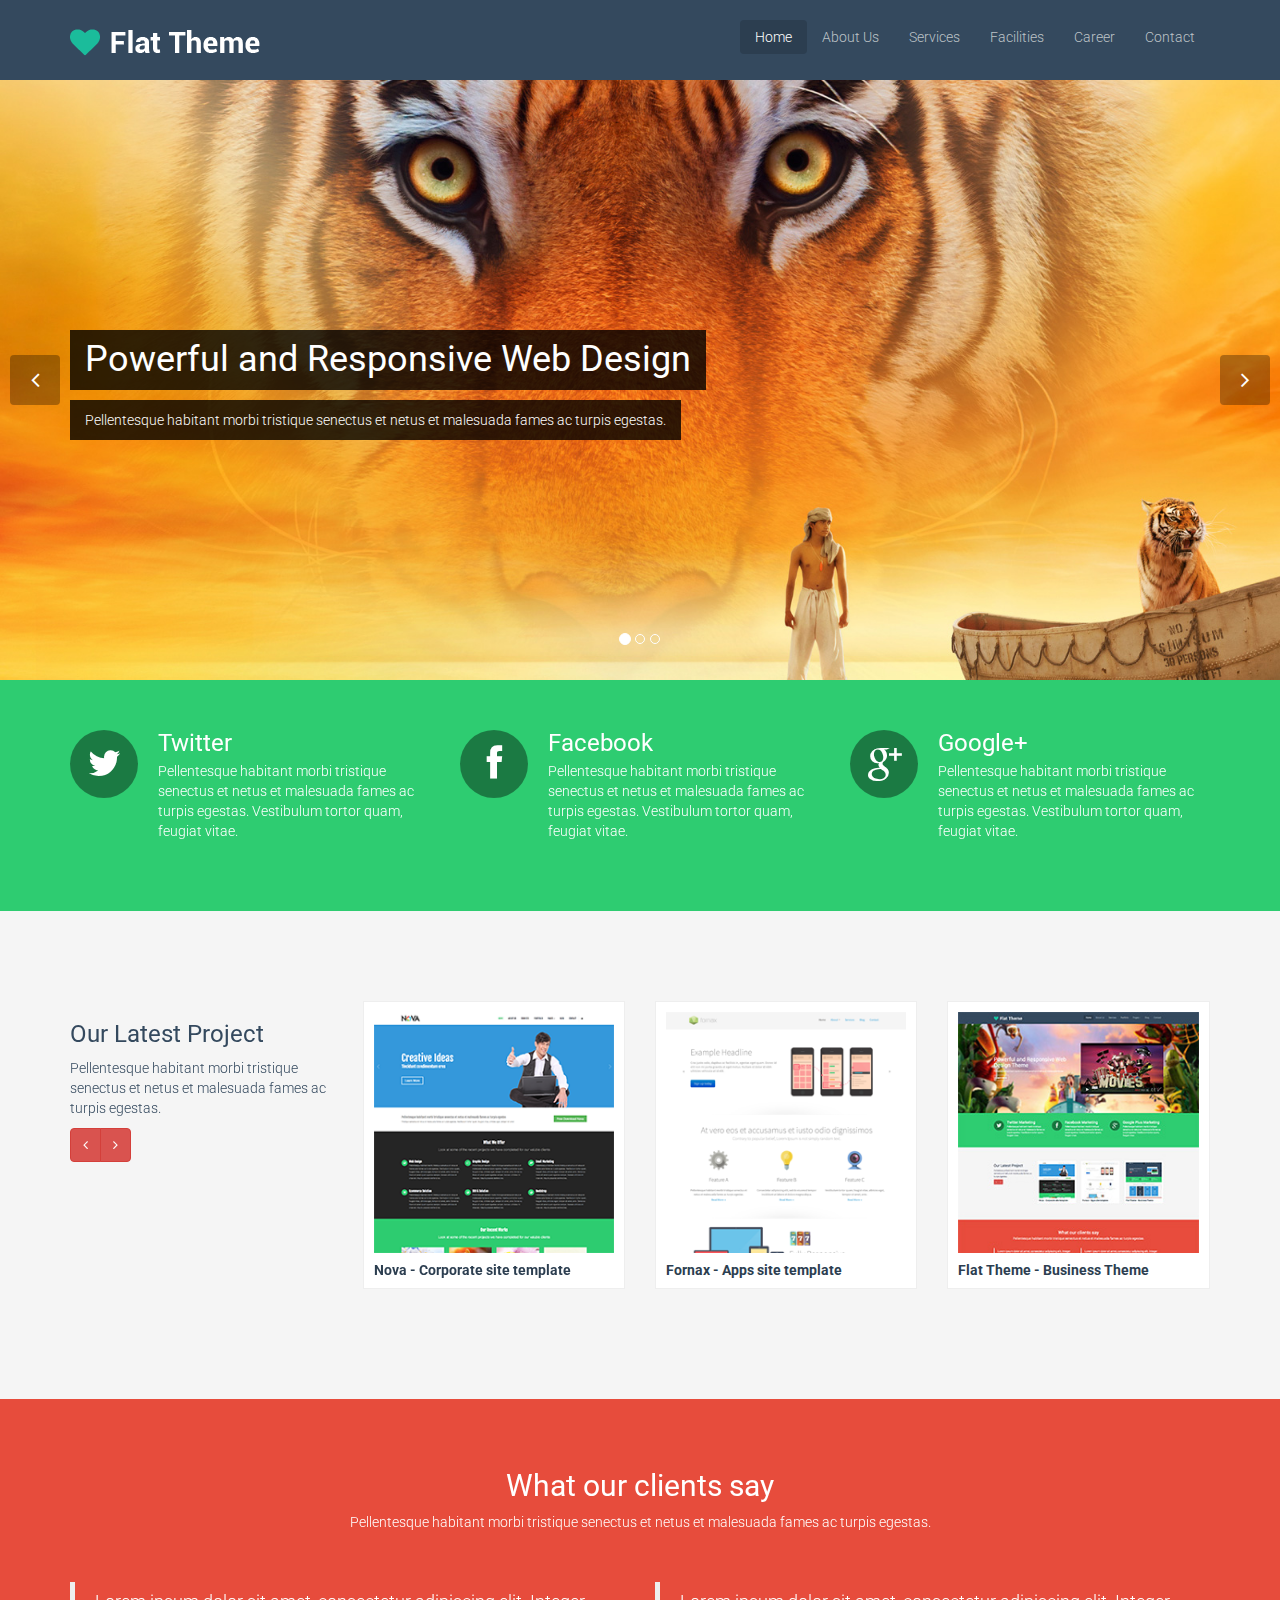
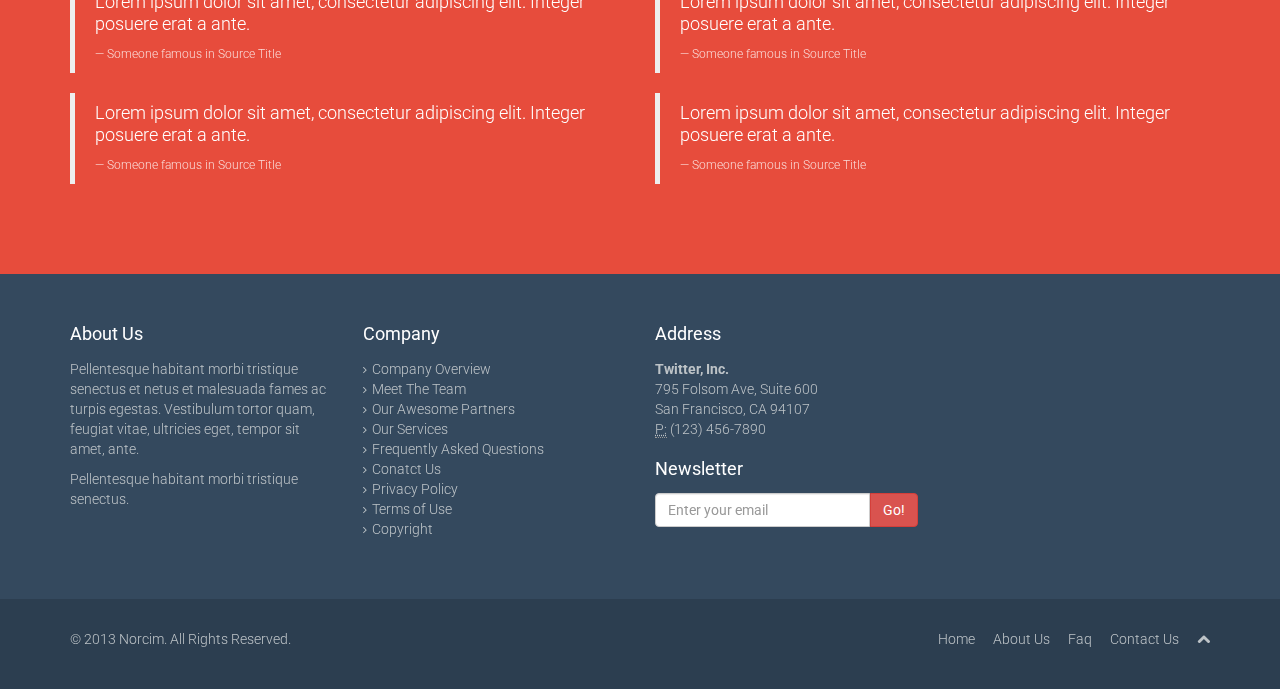
==== commit aa641cdf: "index changes 2" ====
--- a/index.html
+++ b/index.html
@@ -136,7 +136,7 @@
                             <i class="icon-twitter icon-md"></i>
                         </div>
                         <div class="media-body">
-                            <h3 class="media-heading">Twitter Marketing</h3>
+                            <h3 class="media-heading">Twitter</h3>
                             <p>Pellentesque habitant morbi tristique senectus et netus et malesuada fames ac turpis egestas. Vestibulum tortor quam, feugiat vitae.</p>
                         </div>
                     </div>
@@ -148,7 +148,7 @@
                             <i class="icon-facebook icon-md"></i>
                         </div>
                         <div class="media-body">
-                            <h3 class="media-heading">Facebook Marketing</h3>
+                            <h3 class="media-heading">Facebook</h3>
                             <p>Pellentesque habitant morbi tristique senectus et netus et malesuada fames ac turpis egestas. Vestibulum tortor quam, feugiat vitae.</p>
                         </div>
                     </div>
@@ -160,7 +160,7 @@
                             <i class="icon-google-plus icon-md"></i>
                         </div>
                         <div class="media-body">
-                            <h3 class="media-heading">Google Plus Marketing</h3>
+                            <h3 class="media-heading">Google+</h3>
                             <p>Pellentesque habitant morbi tristique senectus et netus et malesuada fames ac turpis egestas. Vestibulum tortor quam, feugiat vitae.</p>
                         </div>
                     </div>
@@ -358,38 +358,6 @@
                 </div>
                 <!--/.col-md-3-->
 
-                <div class="col-md-3 col-sm-6">
-                    <h4>Latest Blog</h4>
-                    <div>
-                        <div class="media">
-                            <div class="pull-left">
-                                <img src="images/blog/thumb1.jpg" alt="">
-                            </div>
-                            <div class="media-body">
-                                <span class="media-heading"><a href="#">Pellentesque habitant morbi tristique senectus</a></span>
-                                <small class="muted">Posted 17 Aug 2013</small>
-                            </div>
-                        </div>
-                        <div class="media">
-                            <div class="pull-left">
-                                <img src="images/blog/thumb2.jpg" alt="">
-                            </div>
-                            <div class="media-body">
-                                <span class="media-heading"><a href="#">Pellentesque habitant morbi tristique senectus</a></span>
-                                <small class="muted">Posted 13 Sep 2013</small>
-                            </div>
-                        </div>
-                        <div class="media">
-                            <div class="pull-left">
-                                <img src="images/blog/thumb3.jpg" alt="">
-                            </div>
-                            <div class="media-body">
-                                <span class="media-heading"><a href="#">Pellentesque habitant morbi tristique senectus</a></span>
-                                <small class="muted">Posted 11 Jul 2013</small>
-                            </div>
-                        </div>
-                    </div>
-                </div>
                 <!--/.col-md-3-->
 
                 <div class="col-md-3 col-sm-6">
@@ -420,7 +388,7 @@
         <div class="container">
             <div class="row">
                 <div class="col-sm-6">
-                    &copy; 2013 <a target="_blank" href="http://shapebootstrap.net/" title="Free Twitter Bootstrap WordPress Themes and HTML templates">ShapeBootstrap</a>. All Rights Reserved.
+                    &copy; 2013 <a target="_blank" href="http://shapebootstrap.net/" title="Free Twitter Bootstrap WordPress Themes and HTML templates">Norcim</a>. All Rights Reserved.
                 </div>
                 <div class="col-sm-6">
                     <ul class="pull-right">
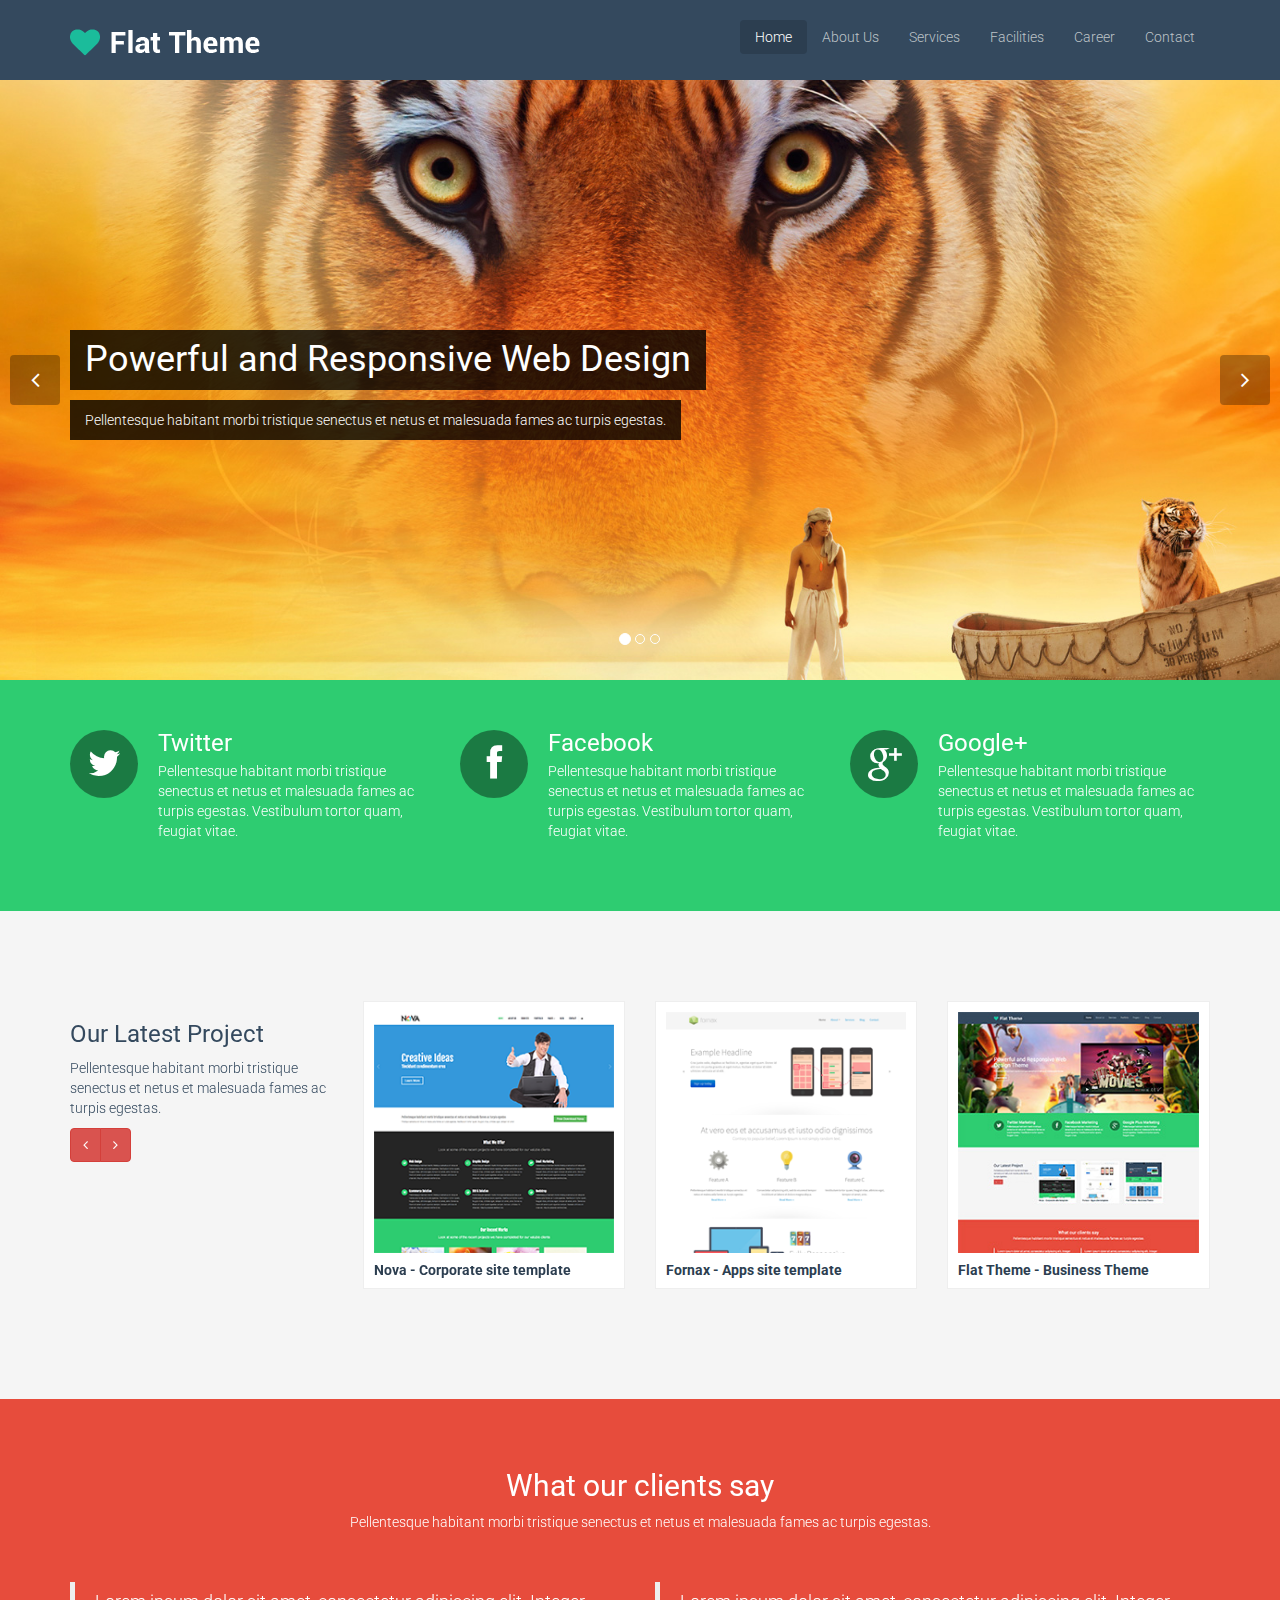
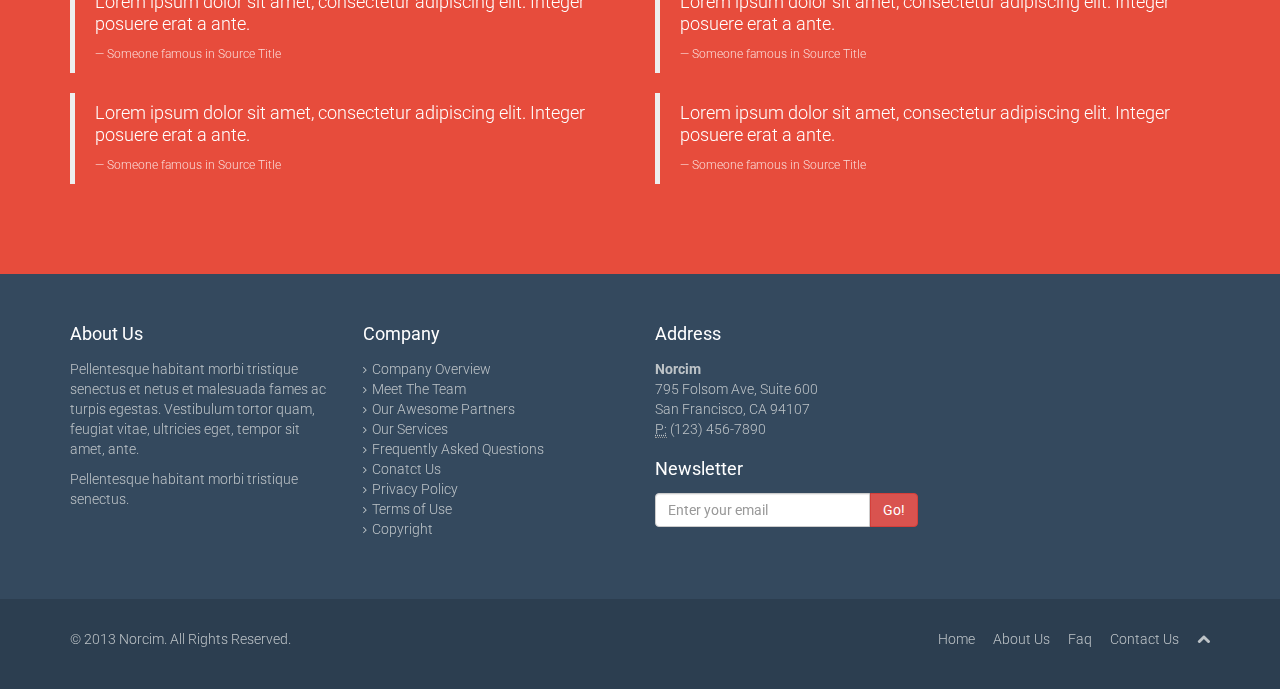
==== commit 0603b773: "Name change" ====
--- a/index.html
+++ b/index.html
@@ -6,7 +6,7 @@
     <meta name="viewport" content="width=device-width, initial-scale=1.0">
     <meta name="description" content="">
     <meta name="author" content="">
-    <title>Norcim</title>
+    <title>Euron</title>
     <link href="css/bootstrap.min.css" rel="stylesheet">
     <link href="css/font-awesome.min.css" rel="stylesheet">
     <link href="css/prettyPhoto.css" rel="stylesheet">
@@ -363,7 +363,7 @@
                 <div class="col-md-3 col-sm-6">
                     <h4>Address</h4>
                     <address>
-                        <strong>Twitter, Inc.</strong><br>
+                        <strong>Norcim</strong><br>
                         795 Folsom Ave, Suite 600<br>
                         San Francisco, CA 94107<br>
                         <abbr title="Phone">P:</abbr> (123) 456-7890
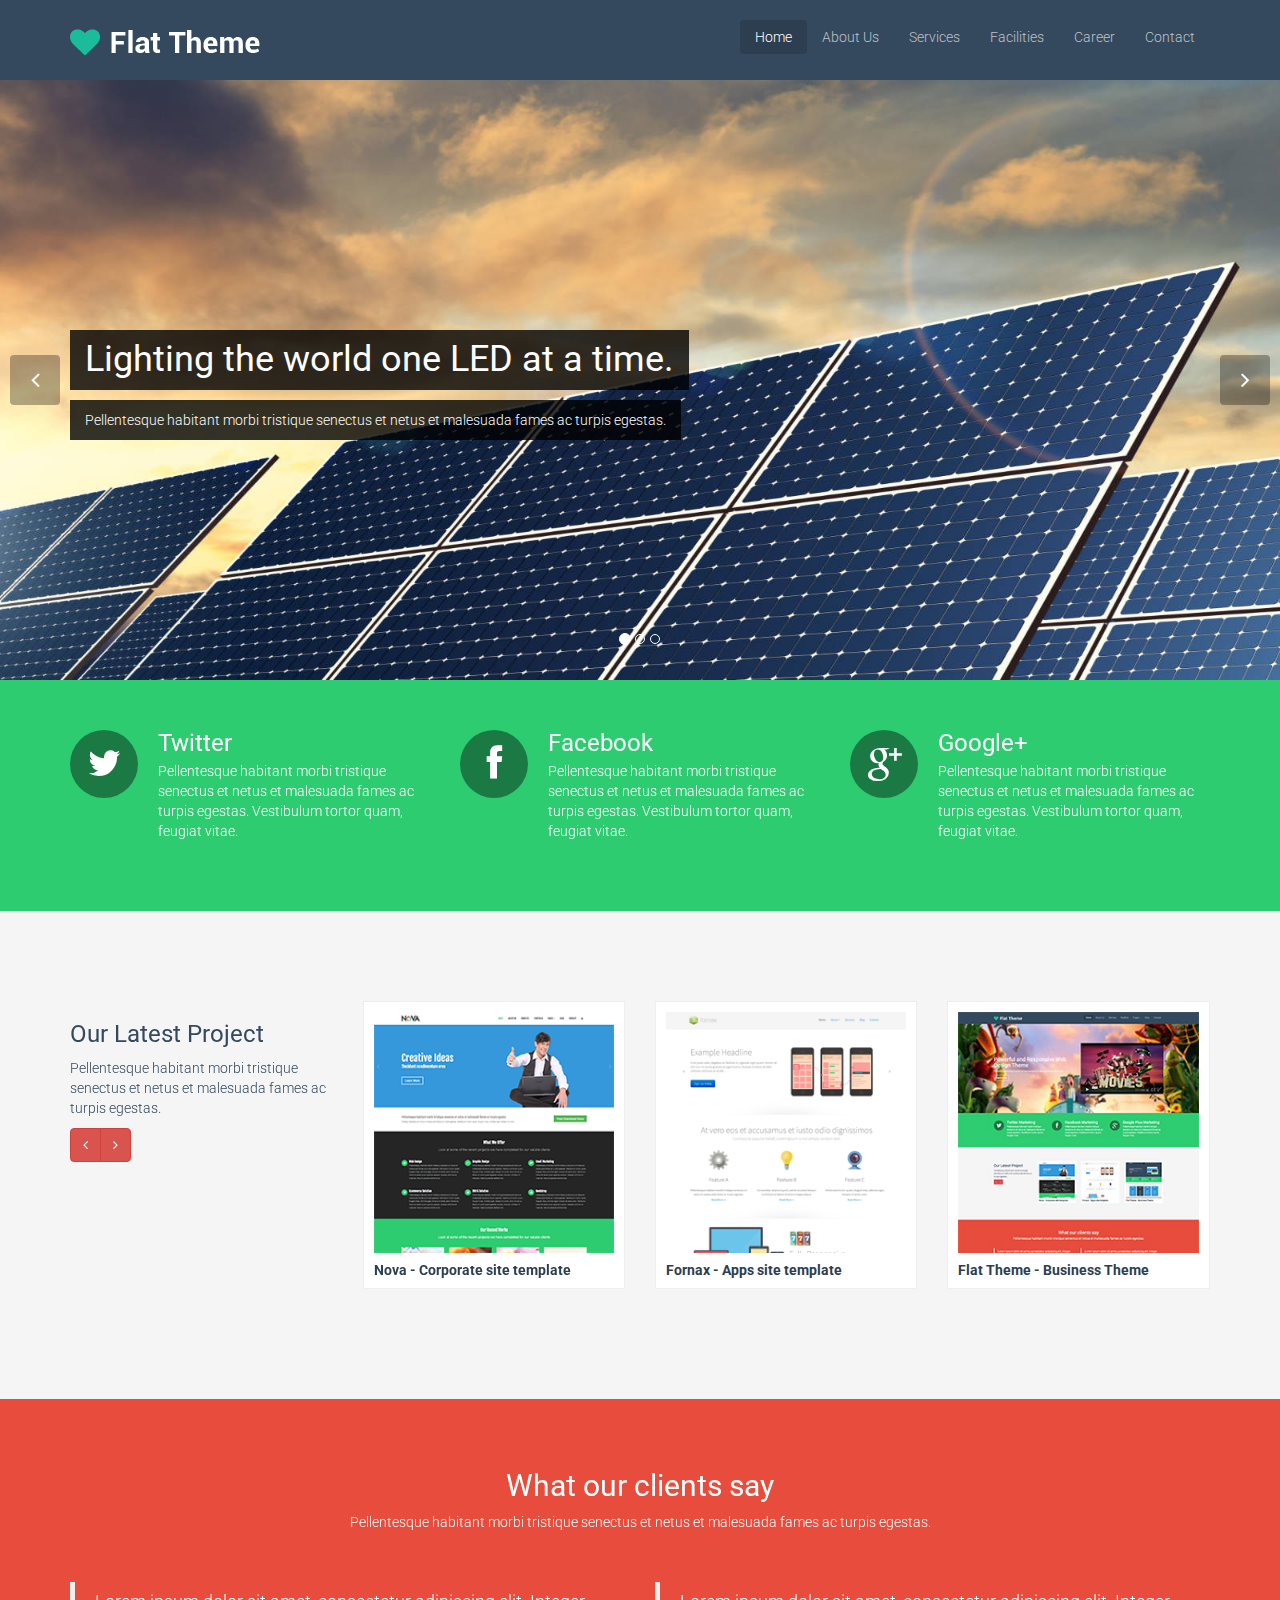
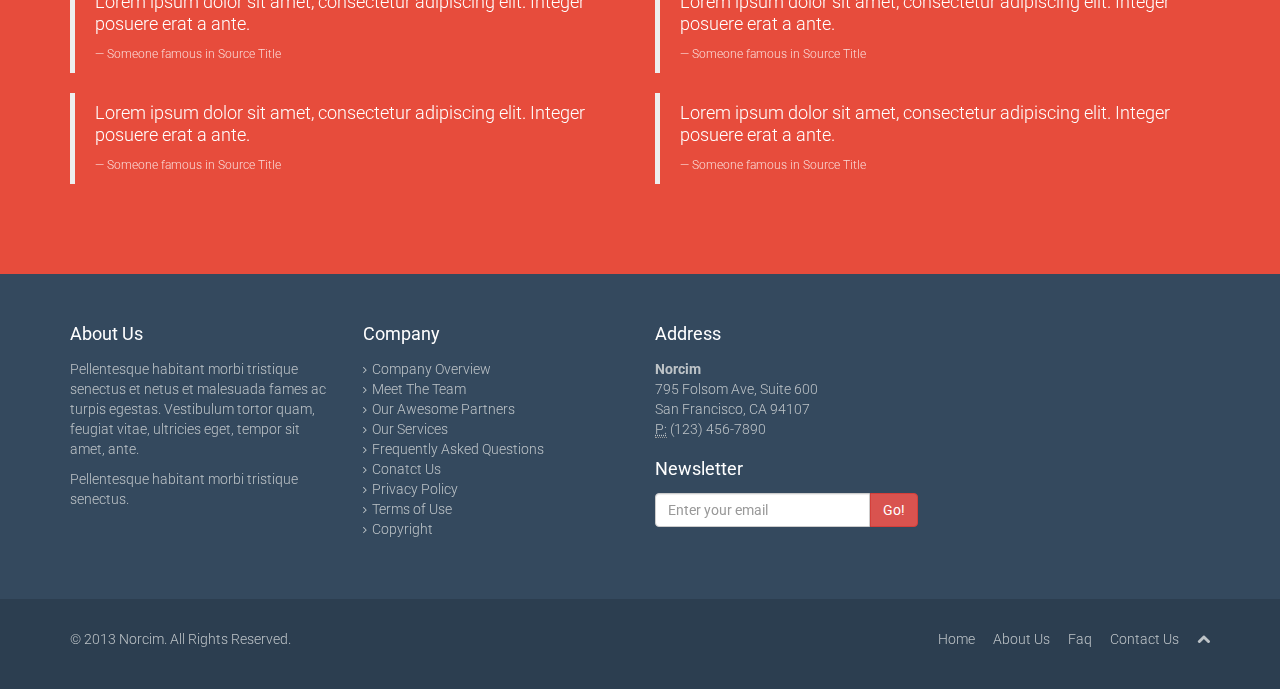
==== commit d51b4074: "Slider change" ====
--- a/index.html
+++ b/index.html
@@ -70,7 +70,7 @@
                         <div class="row">
                             <div class="col-sm-12">
                                 <div class="carousel-content centered">
-                                    <h2 class="boxed animation animated-item-1">Powerful and Responsive Web Design</h2>
+                                    <h2 class="boxed animation animated-item-1">Lighting the world one LED at a time.</h2>
                                     <p class="boxed animation animated-item-2">Pellentesque habitant morbi tristique senectus et netus et malesuada fames ac turpis egestas.</p>
                                 </div>
                             </div>
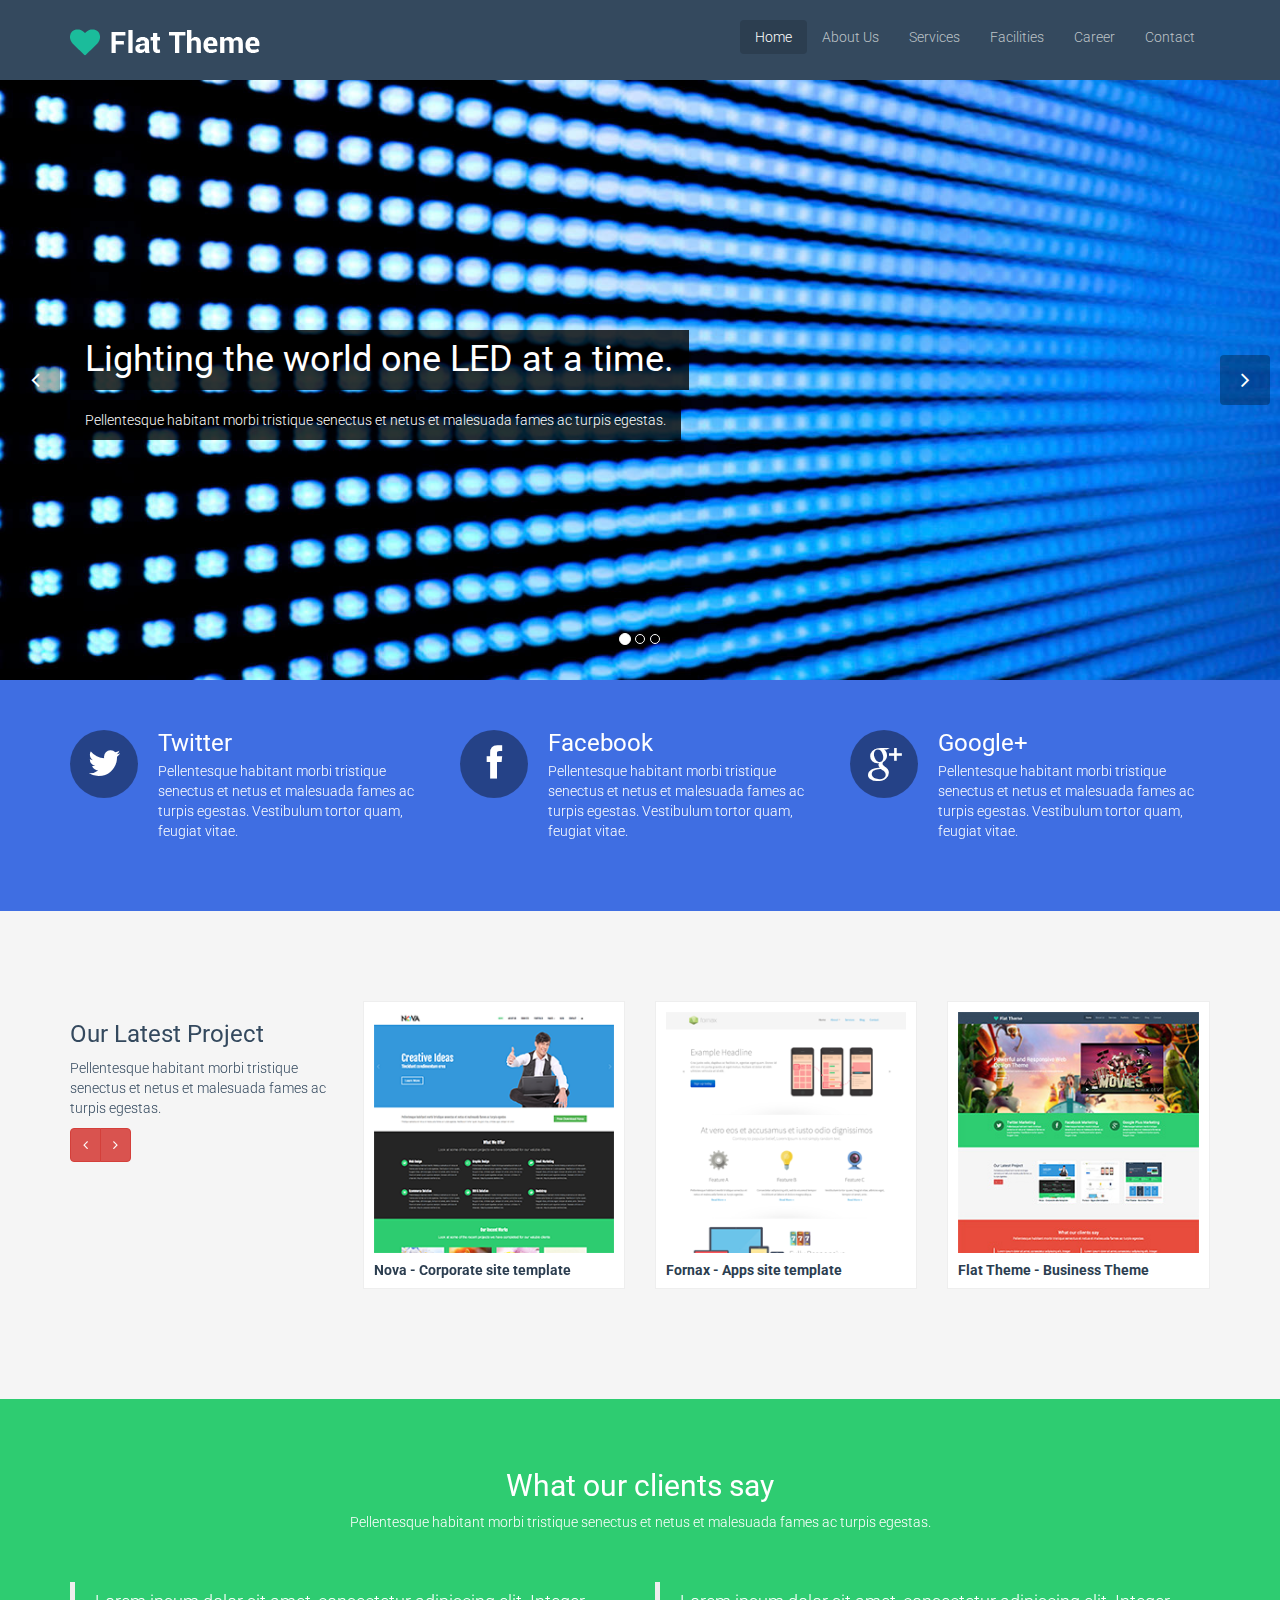
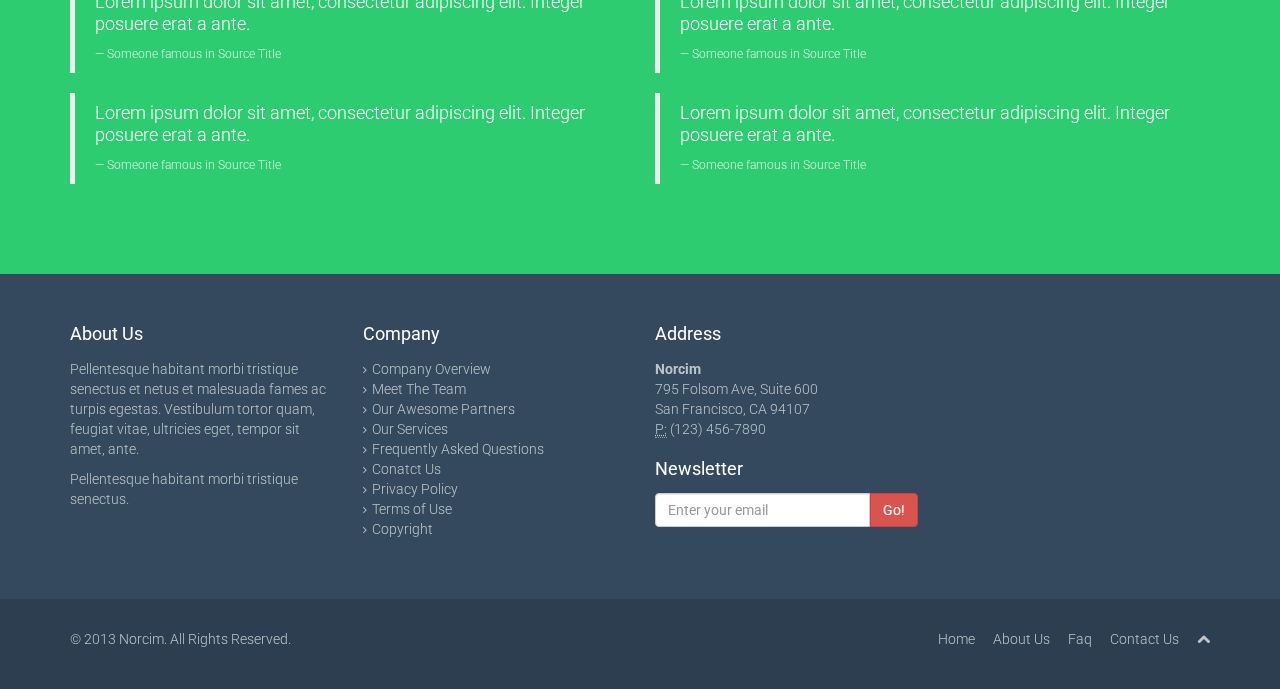
==== commit cec03bf6: "Slider changes" ====
--- a/index.html
+++ b/index.html
@@ -127,7 +127,7 @@
     </section>
     <!--/#main-slider-->
 
-    <section id="services" class="emerald">
+    <section id="services" class="euron">
         <div class="container">
             <div class="row">
                 <div class="col-md-4 col-sm-6">
@@ -284,7 +284,7 @@
     </section>
     <!--/#recent-works-->
 
-    <section id="testimonial" class="alizarin">
+    <section id="testimonial" class="emerald">
         <div class="container">
             <div class="row">
                 <div class="col-lg-12">
--- a/css/main.css
+++ b/css/main.css
@@ -77,6 +77,7 @@
 body > section {
   padding: 50px 0;
 }
+.euron,
 .turquoise,
 .green-sea,
 .sun-flower,
@@ -98,6 +99,7 @@
 .asbestos {
   color: #fff;
 }
+.euron h1,
 .turquoise h1,
 .green-sea h1,
 .sun-flower h1,
@@ -117,6 +119,7 @@
 .midnight-blue h1,
 .concrete h1,
 .asbestos h1,
+.euron h2,
 .turquoise h2,
 .green-sea h2,
 .sun-flower h2,
@@ -136,6 +139,7 @@
 .midnight-blue h2,
 .concrete h2,
 .asbestos h2,
+.euron h3,
 .turquoise h3,
 .green-sea h3,
 .sun-flower h3,
@@ -155,6 +159,7 @@
 .midnight-blue h3,
 .concrete h3,
 .asbestos h3,
+.euron h4,
 .turquoise h4,
 .green-sea h4,
 .sun-flower h4,
@@ -174,6 +179,7 @@
 .midnight-blue h4,
 .concrete h4,
 .asbestos h4,
+.euron h5,
 .turquoise h5,
 .green-sea h5,
 .sun-flower h5,
@@ -193,6 +199,7 @@
 .midnight-blue h5,
 .concrete h5,
 .asbestos h5,
+.euron h6,
 .turquoise h6,
 .green-sea h6,
 .sun-flower h6,
@@ -214,6 +221,7 @@
 .asbestos h6 {
   color: #fff;
 }
+.euron small,
 .turquoise small,
 .green-sea small,
 .sun-flower small,
@@ -235,6 +243,9 @@
 .asbestos small {
   color: rgba(255, 255, 255, 0.8);
 }
+.euron{
+    background-color: #3f6ee2;
+}
 .turquoise {
   background-color: #1abc9c;
 }
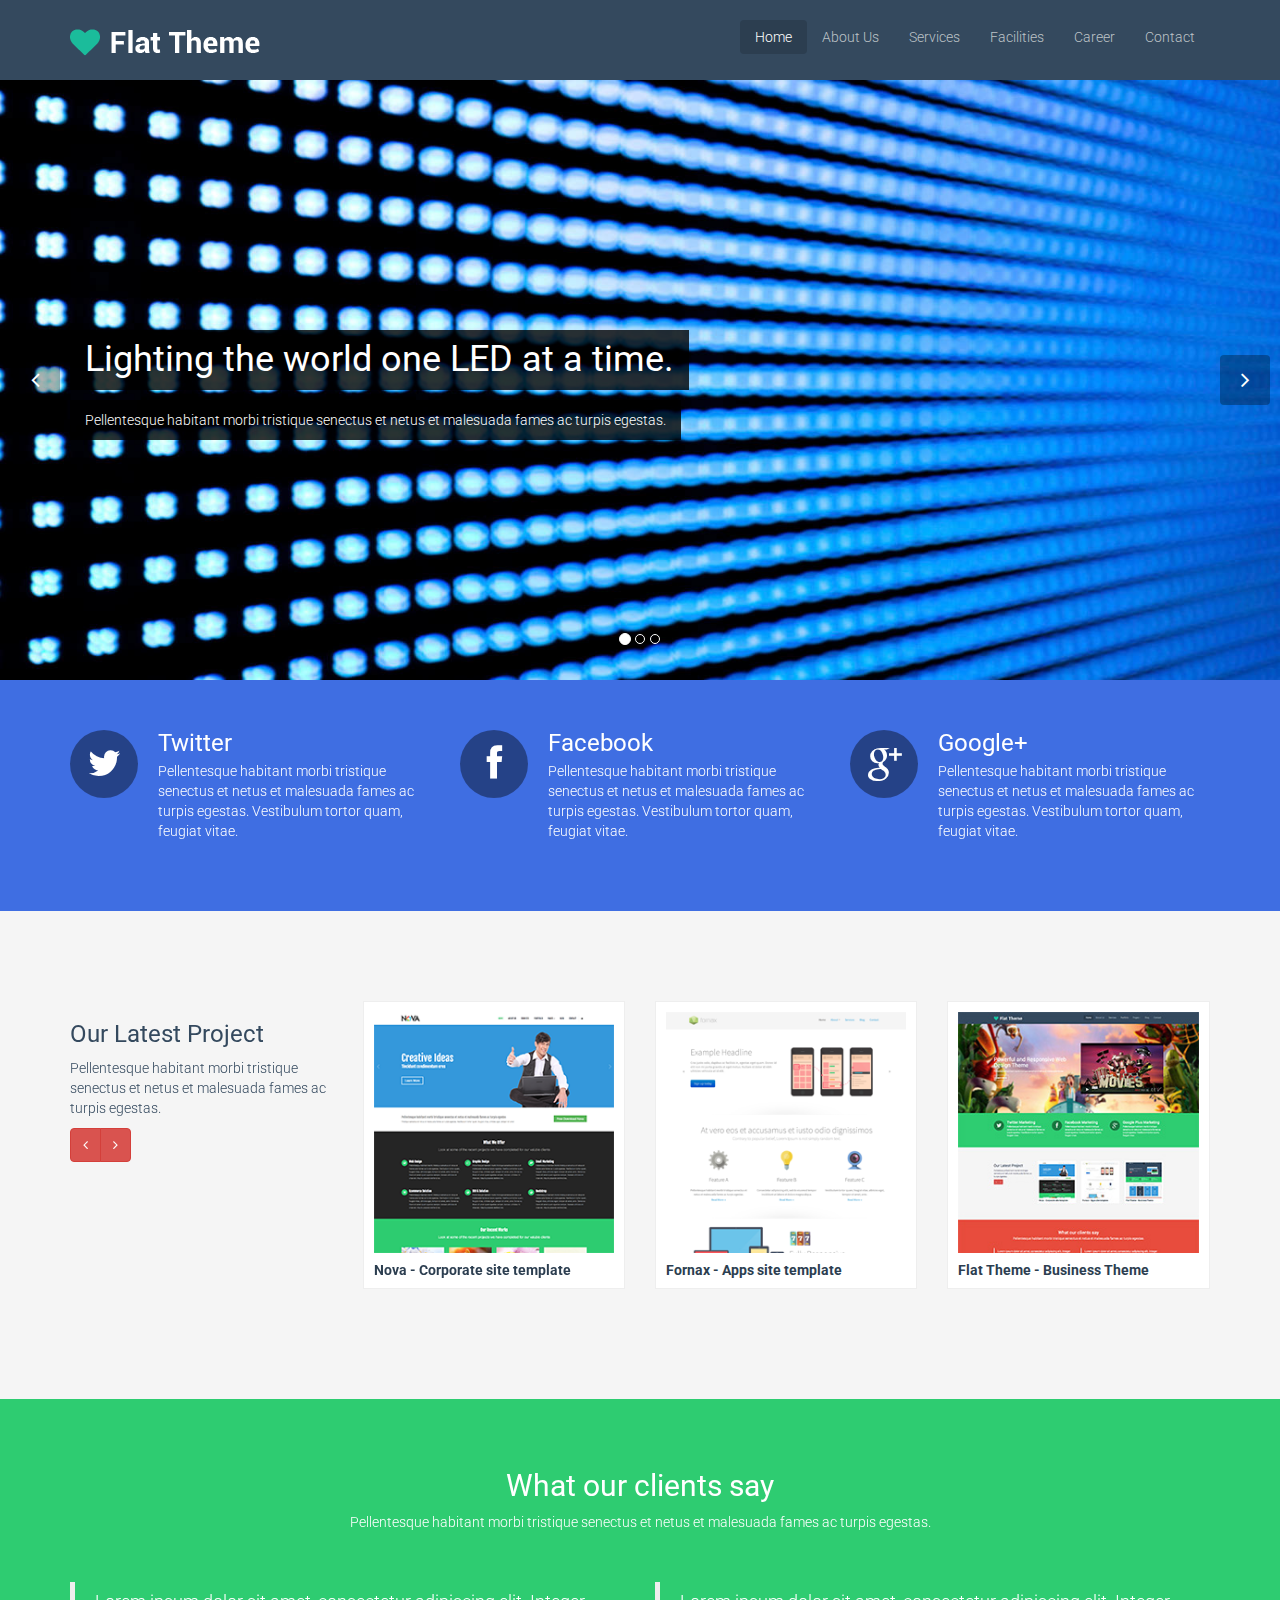
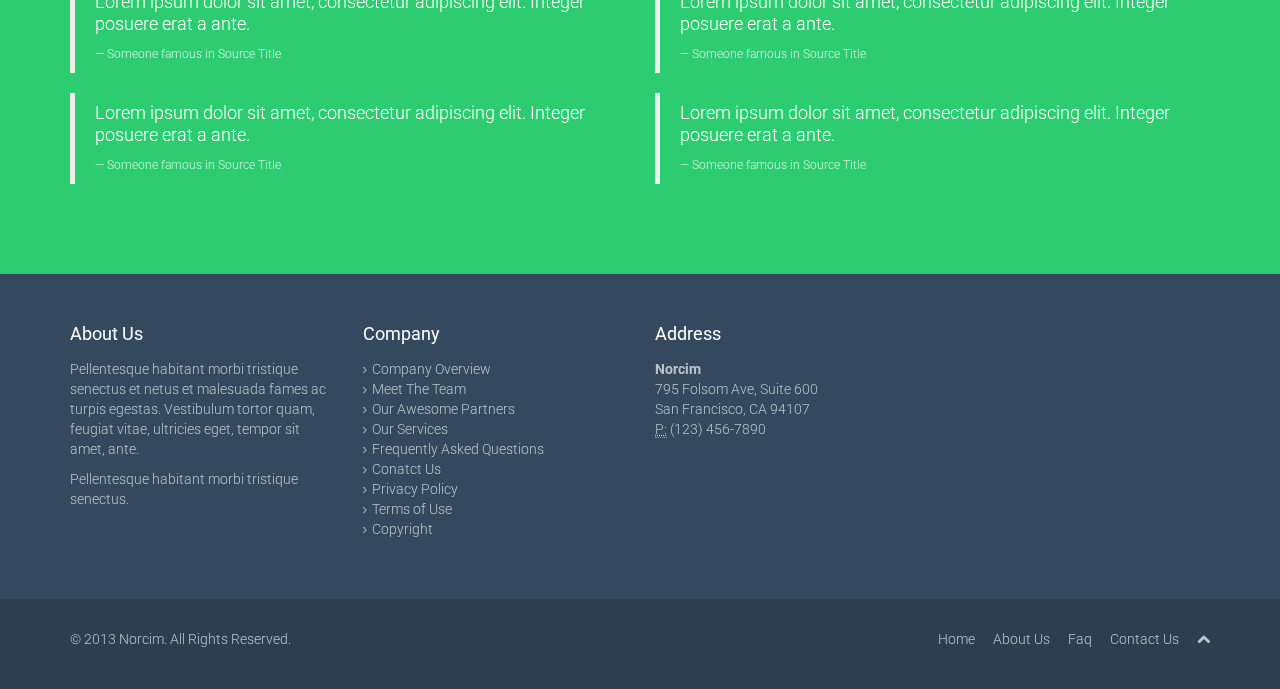
==== commit 29fab2f7: "Commented Newsletter in Index" ====
--- a/index.html
+++ b/index.html
@@ -368,7 +368,7 @@
                         San Francisco, CA 94107<br>
                         <abbr title="Phone">P:</abbr> (123) 456-7890
                     </address>
-                    <h4>Newsletter</h4>
+                   <!-- <h4>Newsletter</h4>
                     <form role="form">
                         <div class="input-group">
                             <input type="text" class="form-control" autocomplete="off" placeholder="Enter your email">
@@ -376,7 +376,7 @@
                                 <button class="btn btn-danger" type="button">Go!</button>
                             </span>
                         </div>
-                    </form>
+                    </form> -->
                 </div>
                 <!--/.col-md-3-->
             </div>
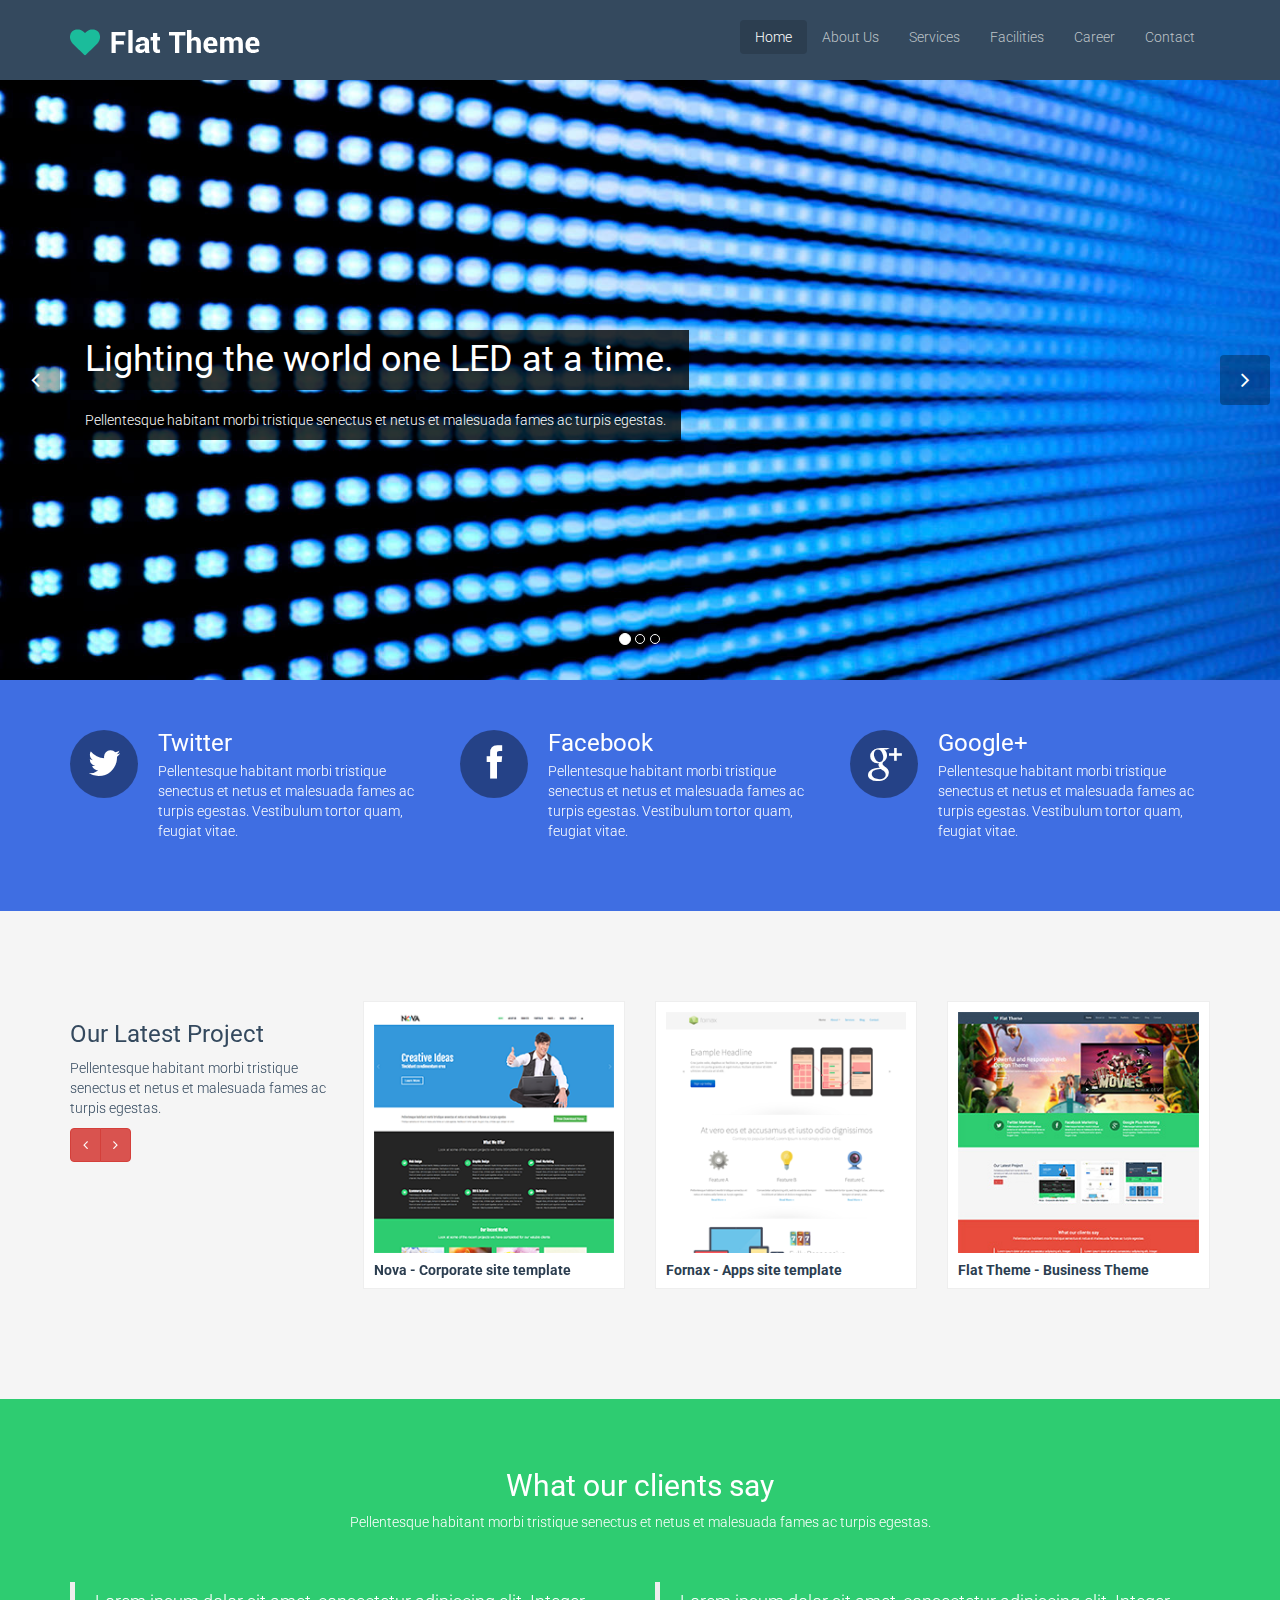
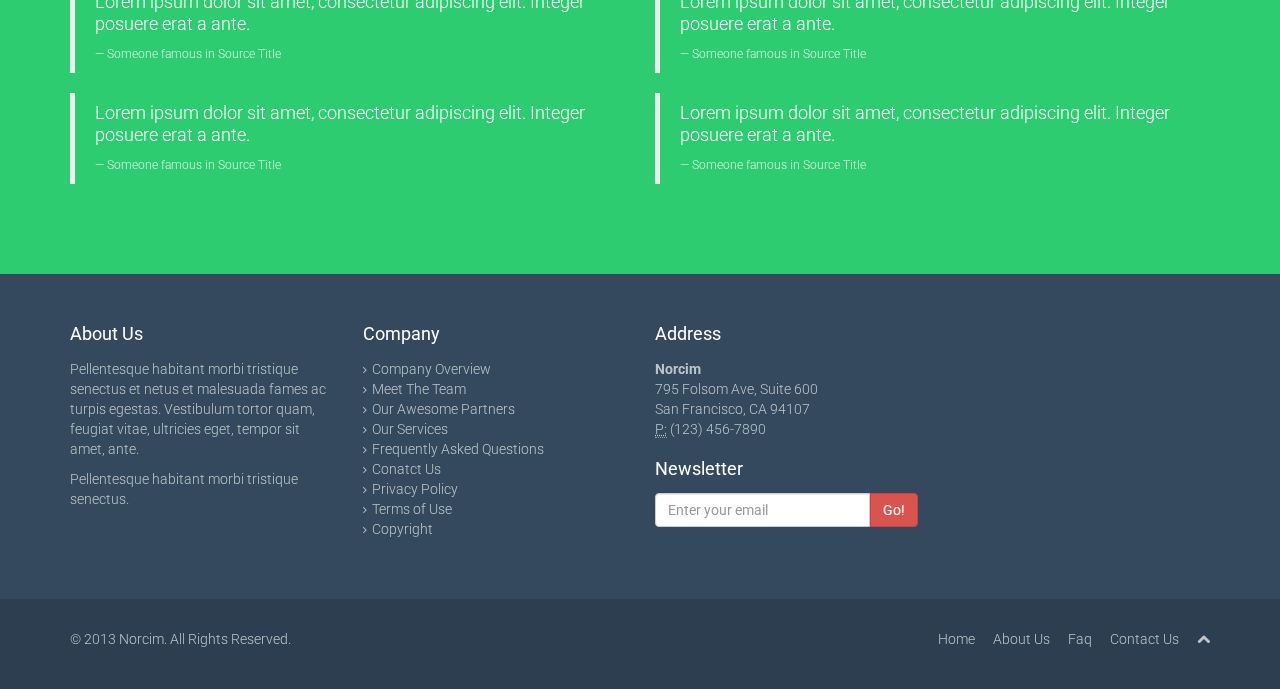
==== commit 5521dab4: "a" ====
--- a/index.html
+++ b/index.html
@@ -368,7 +368,7 @@
                         San Francisco, CA 94107<br>
                         <abbr title="Phone">P:</abbr> (123) 456-7890
                     </address>
-                   <!-- <h4>Newsletter</h4>
+                  <h4>Newsletter</h4>
                     <form role="form">
                         <div class="input-group">
                             <input type="text" class="form-control" autocomplete="off" placeholder="Enter your email">
@@ -376,7 +376,7 @@
                                 <button class="btn btn-danger" type="button">Go!</button>
                             </span>
                         </div>
-                    </form> -->
+                    </form> 
                 </div>
                 <!--/.col-md-3-->
             </div>
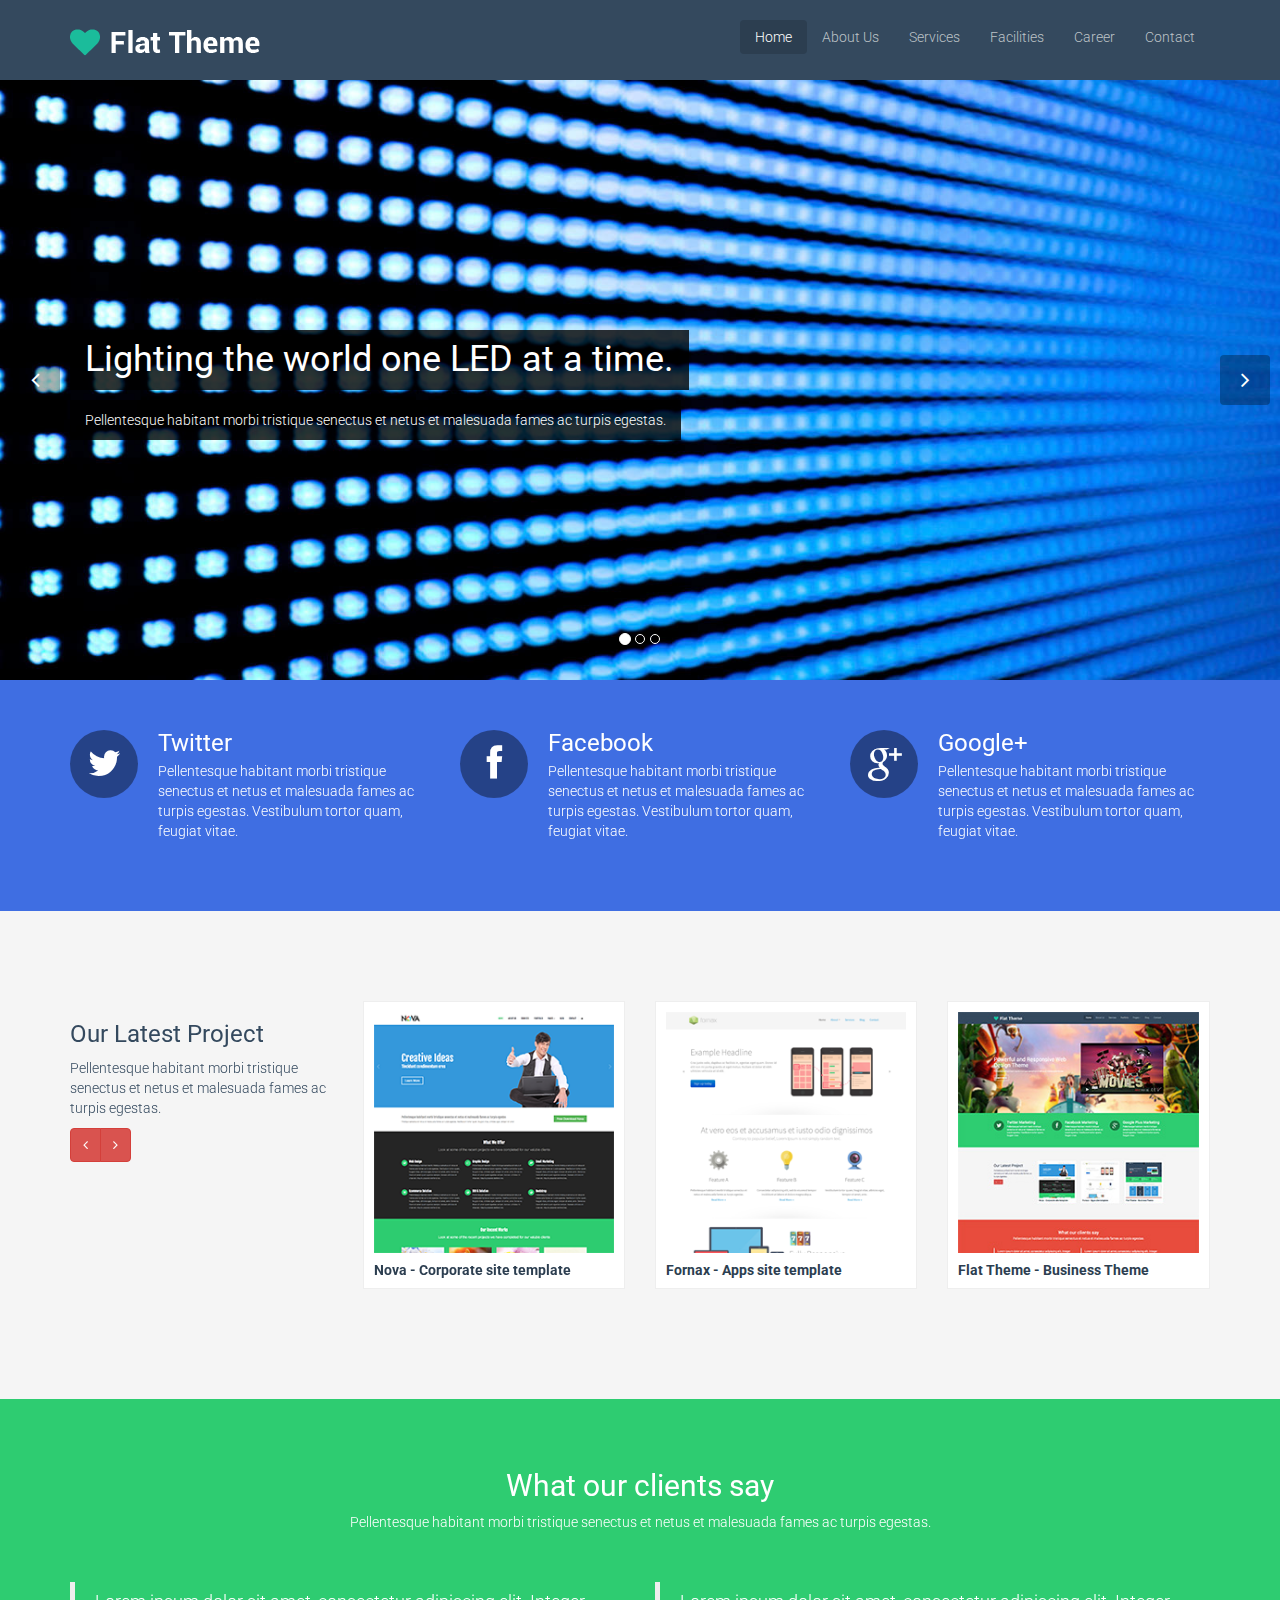
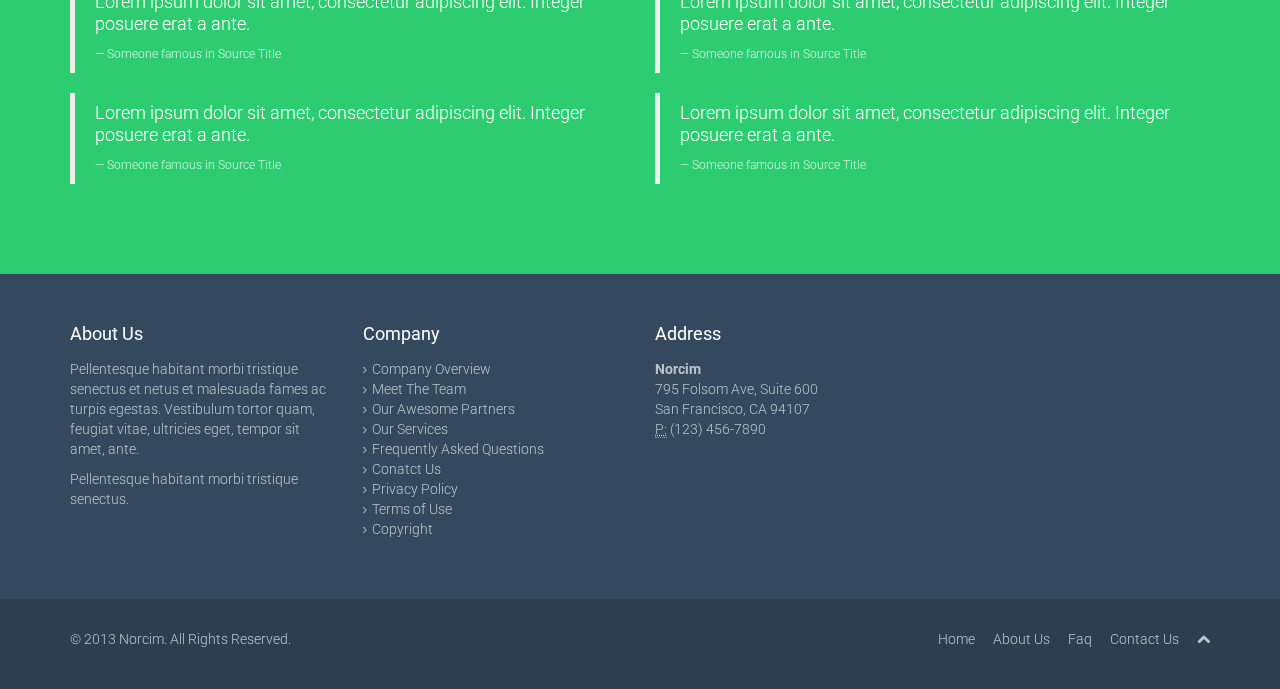
==== commit 81f2cf46: "eter" ====
--- a/index.html
+++ b/index.html
@@ -368,7 +368,7 @@
                         San Francisco, CA 94107<br>
                         <abbr title="Phone">P:</abbr> (123) 456-7890
                     </address>
-                  <h4>Newsletter</h4>
+               <!--   <h4>Newsletter</h4>
                     <form role="form">
                         <div class="input-group">
                             <input type="text" class="form-control" autocomplete="off" placeholder="Enter your email">
@@ -376,7 +376,7 @@
                                 <button class="btn btn-danger" type="button">Go!</button>
                             </span>
                         </div>
-                    </form> 
+                    </form> -->
                 </div>
                 <!--/.col-md-3-->
             </div>
